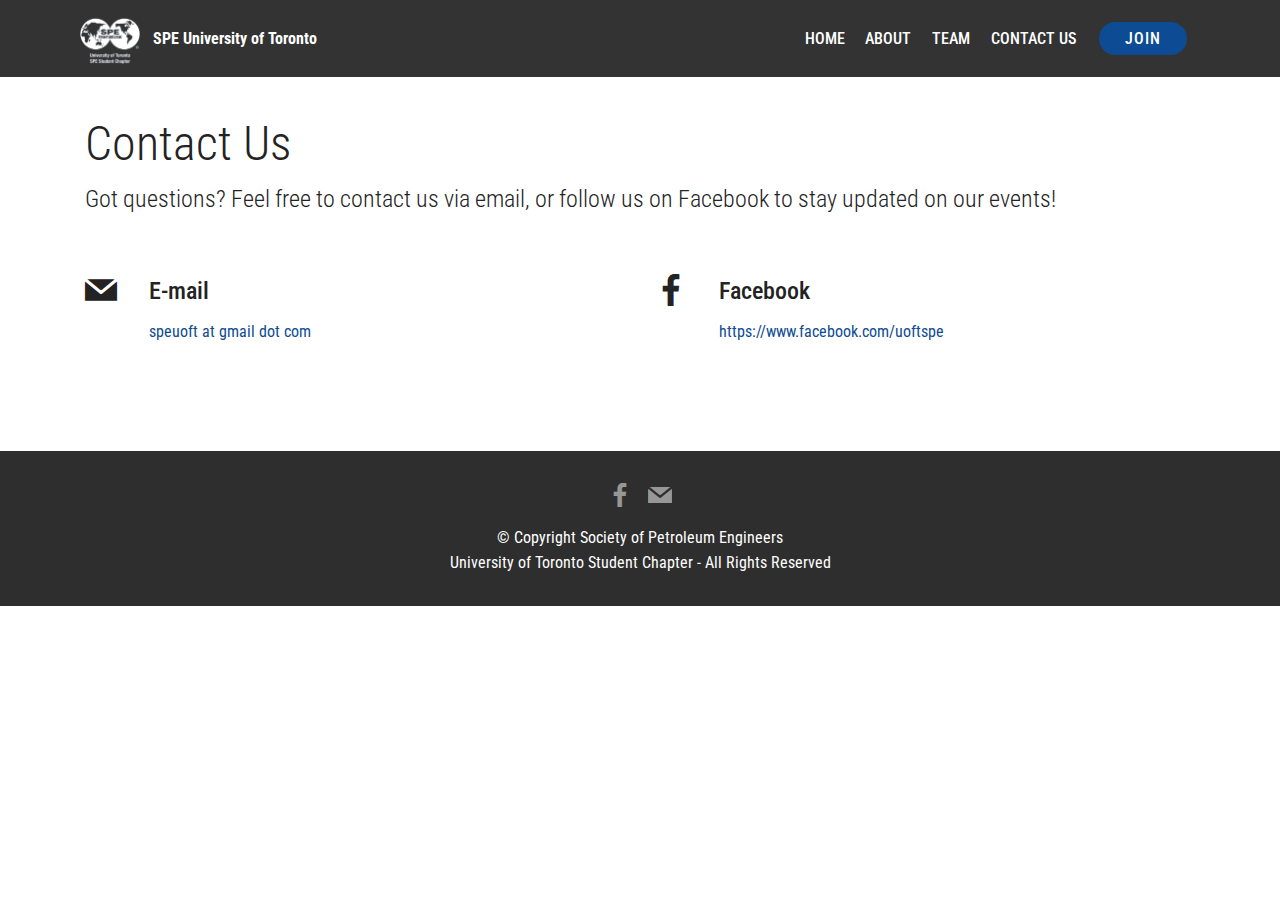
==== contact.html @ 8cc4b560 "Add files via upload" ====
<!DOCTYPE html>
<html  >
<head>
  <!-- Site made with Mobirise Website Builder v4.11.6, https://mobirise.com -->
  <meta charset="UTF-8">
  <meta http-equiv="X-UA-Compatible" content="IE=edge">
  <meta name="generator" content="Mobirise v4.11.6, mobirise.com">
  <meta name="viewport" content="width=device-width, initial-scale=1, minimum-scale=1">
  <link rel="shortcut icon" href="assets/images/spe-uoft-white-crop-122x123.png" type="image/x-icon">
  <meta name="description" content="Site Builder Description">
  
  <title>Contact</title>
  <link rel="stylesheet" href="assets/bootstrap/css/bootstrap.min.css">
  <link rel="stylesheet" href="assets/bootstrap/css/bootstrap-grid.min.css">
  <link rel="stylesheet" href="assets/bootstrap/css/bootstrap-reboot.min.css">
  <link rel="stylesheet" href="assets/tether/tether.min.css">
  <link rel="stylesheet" href="assets/dropdown/css/style.css">
  <link rel="stylesheet" href="assets/socicon/css/styles.css">
  <link rel="stylesheet" href="assets/theme/css/style.css">
  <link rel="preload" as="style" href="assets/mobirise/css/mbr-additional.css"><link rel="stylesheet" href="assets/mobirise/css/mbr-additional.css" type="text/css">
  
  
  
</head>
<body>
  <section class="mbr-section contacts3 cid-s8EiELrPdW" id="contacts3-9">
    <!---->
    
    <!---->
    <!--Overlay-->
    
    <!--Container-->
    <div class="container">
        <div class="row">
            <!--Titles-->
            <div class="title col-12">
                <h2 class="align-left mbr-fonts-style display-2">
                    Contact Us</h2>
                <h3 class="mbr-section-subtitle pt-2 mbr-light mbr-fonts-style display-5">
                    Got questions? Feel free to contact us via email, or follow us on Facebook to stay updated on our events!</h3>
            </div>
            <div class="col-12">
                <div class="row">
                    <div class="col-12 col-md-6">
                        <div class="wrapper">
                            <span class="iconfont-wrapper">
                                <span class="amp-iconfont icon fa-thumbs-o-up fa socicon-mail socicon"></span>
                            </span>
                            <div class="b-info b-adress">
                                <h5 class="align-left mbr-fonts-style display-5">
                                    E-mail</h5>
                                <p class="mbr-text align-left mbr-fonts-style display-7">
                                    <a href="mailto:speuoft@gmail.com">speuoft at gmail dot com</a></p>
                            </div>
                        </div>
                    </div>
                    
                    <div class="col-12 col-md-6">
                        <div class="wrapper">
                            <span class="iconfont-wrapper">
                                <span class="amp-iconfont icon fa-comment-o fa socicon-facebook socicon"></span>
                            </span>
                            <div class="b-info b-mail">
                                <h5 class="align-left mbr-fonts-style display-5">
                                    Facebook</h5>
                                <p class="mbr-text align-left mbr-fonts-style display-7">
                                    <a href="https://www.facebook.com/uoftspe" target="_blank">https://www.facebook.com/uoftspe</a><br>
                                </p>
                            </div>
                        </div>
                    </div>
                    
                </div>
            </div>
        </div>
    </div>
</section>

<section class="engine"><a href="https://mobirise.info/p">site templates free download</a></section><section class="menu cid-s8fsA3leK2" once="menu" id="menu1-7">

    

    <nav class="navbar navbar-expand beta-menu navbar-dropdown align-items-center navbar-fixed-top navbar-toggleable-sm">
        <button class="navbar-toggler navbar-toggler-right" type="button" data-toggle="collapse" data-target="#navbarSupportedContent" aria-controls="navbarSupportedContent" aria-expanded="false" aria-label="Toggle navigation">
            <div class="hamburger">
                <span></span>
                <span></span>
                <span></span>
                <span></span>
            </div>
        </button>
        <div class="menu-logo">
            <div class="navbar-brand">
                <span class="navbar-logo">
                    <a href="index.html">
                         <img src="assets/images/spe-uoft-white-crop-122x123.png" alt="Mobirise" title="" style="height: 3.8rem;">
                    </a>
                </span>
                <span class="navbar-caption-wrap"><a class="navbar-caption text-white display-4" href="index.html">
                        SPE University of Toronto</a></span>
            </div>
        </div>
        <div class="collapse navbar-collapse" id="navbarSupportedContent">
            <ul class="navbar-nav nav-dropdown" data-app-modern-menu="true"><li class="nav-item">
                    <a class="nav-link link text-white display-4" href="index.html">
                        
                        HOME</a>
                </li>
                <li class="nav-item">
                    <a class="nav-link link text-white display-4" href="index.html#header3-d">ABOUT</a>
                </li><li class="nav-item"><a class="nav-link link text-white display-4" href="team.html">TEAM</a></li><li class="nav-item"><a class="nav-link link text-white display-4" href="contact.html">CONTACT US</a></li></ul>
            <div class="navbar-buttons mbr-section-btn"><a class="btn btn-sm btn-secondary display-4" href="join.html">
                    
                    JOIN</a></div>
        </div>
    </nav>
</section>

<section once="footers" class="cid-s8g8mjVo82" id="footer7-8">

    

    

    <div class="container">
        <div class="media-container-row align-center mbr-white">
            
            <div class="row social-row">
                <div class="social-list align-right pb-2">
                    
                    
                    
                    
                    
                    
                <div class="soc-item">
                        <a href="https://www.facebook.com/uoftspe" target="_blank">
                            <span class="mbr-iconfont mbr-iconfont-social socicon-facebook socicon"></span>
                        </a>
                    </div><div class="soc-item">
                        <a href="mailto:speuoft@gmail.com">
                            <span class="mbr-iconfont mbr-iconfont-social socicon-mail socicon"></span>
                        </a>
                    </div></div>
            </div>
            <div class="row row-copirayt">
                <p class="mbr-text mb-0 mbr-fonts-style mbr-white align-center display-7">
                    © Copyright Society of Petroleum Engineers<br>University of Toronto Student Chapter - All Rights Reserved</p>
            </div>
        </div>
    </div>
</section>


  <script src="assets/web/assets/jquery/jquery.min.js"></script>
  <script src="assets/popper/popper.min.js"></script>
  <script src="assets/bootstrap/js/bootstrap.min.js"></script>
  <script src="assets/tether/tether.min.js"></script>
  <script src="assets/smoothscroll/smooth-scroll.js"></script>
  <script src="assets/dropdown/js/nav-dropdown.js"></script>
  <script src="assets/dropdown/js/navbar-dropdown.js"></script>
  <script src="assets/touchswipe/jquery.touch-swipe.min.js"></script>
  <script src="assets/theme/js/script.js"></script>
  
  
</body>
</html>
---- assets/dropdown/css/style.css ----
.navbar-dropdown {
  left: 0;
  padding: 0;
  position: absolute;
  right: 0;
  top: 0;
  transition: all 0.45s ease;
  z-index: 1030;
  background: #282828; }
  .navbar-dropdown .navbar-logo {
    margin-right: 0.8rem;
    transition: margin 0.3s ease-in-out;
    vertical-align: middle; }
    .navbar-dropdown .navbar-logo img {
      height: 3.125rem;
      transition: all 0.3s ease-in-out; }
    .navbar-dropdown .navbar-logo.mbr-iconfont {
      font-size: 3.125rem;
      line-height: 3.125rem; }
  .navbar-dropdown .navbar-caption {
    font-weight: 700;
    white-space: normal;
    vertical-align: -4px;
    line-height: 3.125rem !important; }
    .navbar-dropdown .navbar-caption, .navbar-dropdown .navbar-caption:hover {
      color: inherit;
      text-decoration: none; }
  .navbar-dropdown .mbr-iconfont + .navbar-caption {
    vertical-align: -1px; }
  .navbar-dropdown.navbar-fixed-top {
    position: fixed; }
  .navbar-dropdown .navbar-brand span {
    vertical-align: -4px; }
  .navbar-dropdown.bg-color.transparent {
    background: none; }
  .navbar-dropdown.navbar-short .navbar-brand {
    padding: 0.625rem 0; }
    .navbar-dropdown.navbar-short .navbar-brand span {
      vertical-align: -1px; }
  .navbar-dropdown.navbar-short .navbar-caption {
    line-height: 2.375rem !important;
    vertical-align: -2px; }
  .navbar-dropdown.navbar-short .navbar-logo {
    margin-right: 0.5rem; }
    .navbar-dropdown.navbar-short .navbar-logo img {
      height: 2.375rem; }
    .navbar-dropdown.navbar-short .navbar-logo.mbr-iconfont {
      font-size: 2.375rem;
      line-height: 2.375rem; }
  .navbar-dropdown.navbar-short .mbr-table-cell {
    height: 3.625rem; }
  .navbar-dropdown .navbar-close {
    left: 0.6875rem;
    position: fixed;
    top: 0.75rem;
    z-index: 1000; }
  .navbar-dropdown .hamburger-icon {
    content: "";
    display: inline-block;
    vertical-align: middle;
    width: 16px;
    -webkit-box-shadow: 0 -6px 0 1px #282828,0 0 0 1px #282828,0 6px 0 1px #282828;
    -moz-box-shadow: 0 -6px 0 1px #282828,0 0 0 1px #282828,0 6px 0 1px #282828;
    box-shadow: 0 -6px 0 1px #282828,0 0 0 1px #282828,0 6px 0 1px #282828; }

.dropdown-menu .dropdown-toggle[data-toggle="dropdown-submenu"]::after {
  border-bottom: 0.35em solid transparent;
  border-left: 0.35em solid;
  border-right: 0;
  border-top: 0.35em solid transparent;
  margin-left: 0.3rem; }

.dropdown-menu .dropdown-item:focus {
  outline: 0; }

.nav-dropdown {
  font-size: 0.75rem;
  font-weight: 500;
  height: auto !important; }
  .nav-dropdown .nav-btn {
    padding-left: 1rem; }
  .nav-dropdown .link {
    margin: .667em 1.667em;
    font-weight: 500;
    padding: 0;
    transition: color .2s ease-in-out; }
    .nav-dropdown .link.dropdown-toggle {
      margin-right: 2.583em; }
      .nav-dropdown .link.dropdown-toggle::after {
        margin-left: .25rem;
        border-top: 0.35em solid;
        border-right: 0.35em solid transparent;
        border-left: 0.35em solid transparent;
        border-bottom: 0; }
      .nav-dropdown .link.dropdown-toggle[aria-expanded="true"] {
        margin: 0;
        padding: 0.667em 3.263em  0.667em 1.667em; }
  .nav-dropdown .link::after,
  .nav-dropdown .dropdown-item::after {
    color: inherit; }
  .nav-dropdown .btn {
    font-size: 0.75rem;
    font-weight: 700;
    letter-spacing: 0;
    margin-bottom: 0;
    padding-left: 1.25rem;
    padding-right: 1.25rem; }
  .nav-dropdown .dropdown-menu {
    border-radius: 0;
    border: 0;
    left: 0;
    margin: 0;
    padding-bottom: 1.25rem;
    padding-top: 1.25rem;
    position: relative; }
  .nav-dropdown .dropdown-submenu {
    margin-left: 0.125rem;
    top: 0; }
  .nav-dropdown .dropdown-item {
    font-weight: 500;
    line-height: 2;
    padding: 0.3846em 4.615em 0.3846em 1.5385em;
    position: relative;
    transition: color .2s ease-in-out, background-color .2s ease-in-out; }
    .nav-dropdown .dropdown-item::after {
      margin-top: -0.3077em;
      position: absolute;
      right: 1.1538em;
      top: 50%; }
    .nav-dropdown .dropdown-item:focus, .nav-dropdown .dropdown-item:hover {
      background: none; }

@media (max-width: 767px) {
  .nav-dropdown.navbar-toggleable-sm {
    bottom: 0;
    display: none;
    left: 0;
    overflow-x: hidden;
    position: fixed;
    top: 0;
    transform: translateX(-100%);
    -ms-transform: translateX(-100%);
    -webkit-transform: translateX(-100%);
    width: 18.75rem;
    z-index: 999; } }
.nav-dropdown.navbar-toggleable-xl {
  bottom: 0;
  display: none;
  left: 0;
  overflow-x: hidden;
  position: fixed;
  top: 0;
  transform: translateX(-100%);
  -ms-transform: translateX(-100%);
  -webkit-transform: translateX(-100%);
  width: 18.75rem;
  z-index: 999; }

.nav-dropdown-sm {
  display: block !important;
  overflow-x: hidden;
  overflow: auto;
  padding-top: 3.875rem; }
  .nav-dropdown-sm::after {
    content: "";
    display: block;
    height: 3rem;
    width: 100%; }
  .nav-dropdown-sm.collapse.in ~ .navbar-close {
    display: block !important; }
  .nav-dropdown-sm.collapsing, .nav-dropdown-sm.collapse.in {
    transform: translateX(0);
    -ms-transform: translateX(0);
    -webkit-transform: translateX(0);
    transition: all 0.25s ease-out;
    -webkit-transition: all 0.25s ease-out;
    background: #282828; }
  .nav-dropdown-sm.collapsing[aria-expanded="false"] {
    transform: translateX(-100%);
    -ms-transform: translateX(-100%);
    -webkit-transform: translateX(-100%); }
  .nav-dropdown-sm .nav-item {
    display: block;
    margin-left: 0 !important;
    padding-left: 0; }
  .nav-dropdown-sm .link,
  .nav-dropdown-sm .dropdown-item {
    border-top: 1px dotted rgba(255, 255, 255, 0.1);
    font-size: 0.8125rem;
    line-height: 1.6;
    margin: 0 !important;
    padding: 0.875rem 2.4rem 0.875rem 1.5625rem !important;
    position: relative;
    white-space: normal; }
    .nav-dropdown-sm .link:focus, .nav-dropdown-sm .link:hover,
    .nav-dropdown-sm .dropdown-item:focus,
    .nav-dropdown-sm .dropdown-item:hover {
      background: rgba(0, 0, 0, 0.2) !important;
      color: #c0a375; }
  .nav-dropdown-sm .nav-btn {
    position: relative;
    padding: 1.5625rem 1.5625rem 0 1.5625rem; }
    .nav-dropdown-sm .nav-btn::before {
      border-top: 1px dotted rgba(255, 255, 255, 0.1);
      content: "";
      left: 0;
      position: absolute;
      top: 0;
      width: 100%; }
    .nav-dropdown-sm .nav-btn + .nav-btn {
      padding-top: 0.625rem; }
      .nav-dropdown-sm .nav-btn + .nav-btn::before {
        display: none; }
  .nav-dropdown-sm .btn {
    padding: 0.625rem 0; }
  .nav-dropdown-sm .dropdown-toggle[data-toggle="dropdown-submenu"]::after {
    margin-left: .25rem;
    border-top: 0.35em solid;
    border-right: 0.35em solid transparent;
    border-left: 0.35em solid transparent;
    border-bottom: 0; }
  .nav-dropdown-sm .dropdown-toggle[data-toggle="dropdown-submenu"][aria-expanded="true"]::after {
    border-top: 0;
    border-right: 0.35em solid transparent;
    border-left: 0.35em solid transparent;
    border-bottom: 0.35em solid; }
  .nav-dropdown-sm .dropdown-menu {
    margin: 0;
    padding: 0;
    position: relative;
    top: 0;
    left: 0;
    width: 100%;
    border: 0;
    float: none;
    border-radius: 0;
    background: none; }
  .nav-dropdown-sm .dropdown-submenu {
    left: 100%;
    margin-left: 0.125rem;
    margin-top: -1.25rem;
    top: 0; }

.navbar-toggleable-sm .nav-dropdown .dropdown-menu {
  position: absolute; }

.navbar-toggleable-sm .nav-dropdown .dropdown-submenu {
  left: 100%;
  margin-left: 0.125rem;
  margin-top: -1.25rem;
  top: 0; }

.navbar-toggleable-sm.opened .nav-dropdown .dropdown-menu {
  position: relative; }

.navbar-toggleable-sm.opened .nav-dropdown .dropdown-submenu {
  left: 0;
  margin-left: 00rem;
  margin-top: 0rem;
  top: 0; }

.is-builder .nav-dropdown.collapsing {
  transition: none !important; }

/*# sourceMappingURL=style.css.map */
---- assets/socicon/css/styles.css ----
@charset "UTF-8";

@font-face {
  font-family: "socicon";
  src:url("../fonts/socicon.eot");
  src:url("../fonts/socicon.eot?#iefix") format("embedded-opentype"),
    url("../fonts/socicon.woff") format("woff"),
    url("../fonts/socicon.ttf") format("truetype"),
    url("../fonts/socicon.svg#socicon") format("svg");
  font-weight: normal;
  font-style: normal;
  font-display:swap;
}

[data-icon]:before {
  font-family: "socicon" !important;
  content: attr(data-icon);
  font-style: normal !important;
  font-weight: normal !important;
  font-variant: normal !important;
  text-transform: none !important;
  speak: none;
  line-height: 1;
  -webkit-font-smoothing: antialiased;
  -moz-osx-font-smoothing: grayscale;
}

[class^="socicon-"]:before,
[class*=" socicon-"]:before {
  font-family: "socicon" !important;
  font-style: normal !important;
  font-weight: normal !important;
  font-variant: normal !important;
  text-transform: none !important;
  speak: none;
  line-height: 1;
  -webkit-font-smoothing: antialiased;
  -moz-osx-font-smoothing: grayscale;
}

.socicon-modelmayhem:before {
  content: "\e000";
}
.socicon-mixcloud:before {
  content: "\e001";
}
.socicon-drupal:before {
  content: "\e002";
}
.socicon-swarm:before {
  content: "\e003";
}
.socicon-istock:before {
  content: "\e004";
}
.socicon-yammer:before {
  content: "\e005";
}
.socicon-ello:before {
  content: "\e006";
}
.socicon-stackoverflow:before {
  content: "\e007";
}
.socicon-persona:before {
  content: "\e008";
}
.socicon-triplej:before {
  content: "\e009";
}
.socicon-houzz:before {
  content: "\e00a";
}
.socicon-rss:before {
  content: "\e00b";
}
.socicon-paypal:before {
  content: "\e00c";
}
.socicon-odnoklassniki:before {
  content: "\e00d";
}
.socicon-airbnb:before {
  content: "\e00e";
}
.socicon-periscope:before {
  content: "\e00f";
}
.socicon-outlook:before {
  content: "\e010";
}
.socicon-coderwall:before {
  content: "\e011";
}
.socicon-tripadvisor:before {
  content: "\e012";
}
.socicon-appnet:before {
  content: "\e013";
}
.socicon-goodreads:before {
  content: "\e014";
}
.socicon-tripit:before {
  content: "\e015";
}
.socicon-lanyrd:before {
  content: "\e016";
}
.socicon-slideshare:before {
  content: "\e017";
}
.socicon-buffer:before {
  content: "\e018";
}
.socicon-disqus:before {
  content: "\e019";
}
.socicon-vkontakte:before {
  content: "\e01a";
}
.socicon-whatsapp:before {
  content: "\e01b";
}
.socicon-patreon:before {
  content: "\e01c";
}
.socicon-storehouse:before {
  content: "\e01d";
}
.socicon-pocket:before {
  content: "\e01e";
}
.socicon-mail:before {
  content: "\e01f";
}
.socicon-blogger:before {
  content: "\e020";
}
.socicon-technorati:before {
  content: "\e021";
}
.socicon-reddit:before {
  content: "\e022";
}
.socicon-dribbble:before {
  content: "\e023";
}
.socicon-stumbleupon:before {
  content: "\e024";
}
.socicon-digg:before {
  content: "\e025";
}
.socicon-envato:before {
  content: "\e026";
}
.socicon-behance:before {
  content: "\e027";
}
.socicon-delicious:before {
  content: "\e028";
}
.socicon-deviantart:before {
  content: "\e029";
}
.socicon-forrst:before {
  content: "\e02a";
}
.socicon-play:before {
  content: "\e02b";
}
.socicon-zerply:before {
  content: "\e02c";
}
.socicon-wikipedia:before {
  content: "\e02d";
}
.socicon-apple:before {
  content: "\e02e";
}
.socicon-flattr:before {
  content: "\e02f";
}
.socicon-github:before {
  content: "\e030";
}
.socicon-renren:before {
  content: "\e031";
}
.socicon-friendfeed:before {
  content: "\e032";
}
.socicon-newsvine:before {
  content: "\e033";
}
.socicon-identica:before {
  content: "\e034";
}
.socicon-bebo:before {
  content: "\e035";
}
.socicon-zynga:before {
  content: "\e036";
}
.socicon-steam:before {
  content: "\e037";
}
.socicon-xbox:before {
  content: "\e038";
}
.socicon-windows:before {
  content: "\e039";
}
.socicon-qq:before {
  content: "\e03a";
}
.socicon-douban:before {
  content: "\e03b";
}
.socicon-meetup:before {
  content: "\e03c";
}
.socicon-playstation:before {
  content: "\e03d";
}
.socicon-android:before {
  content: "\e03e";
}
.socicon-snapchat:before {
  content: "\e03f";
}
.socicon-twitter:before {
  content: "\e040";
}
.socicon-facebook:before {
  content: "\e041";
}
.socicon-googleplus:before {
  content: "\e042";
}
.socicon-pinterest:before {
  content: "\e043";
}
.socicon-foursquare:before {
  content: "\e044";
}
.socicon-yahoo:before {
  content: "\e045";
}
.socicon-skype:before {
  content: "\e046";
}
.socicon-yelp:before {
  content: "\e047";
}
.socicon-feedburner:before {
  content: "\e048";
}
.socicon-linkedin:before {
  content: "\e049";
}
.socicon-viadeo:before {
  content: "\e04a";
}
.socicon-xing:before {
  content: "\e04b";
}
.socicon-myspace:before {
  content: "\e04c";
}
.socicon-soundcloud:before {
  content: "\e04d";
}
.socicon-spotify:before {
  content: "\e04e";
}
.socicon-grooveshark:before {
  content: "\e04f";
}
.socicon-lastfm:before {
  content: "\e050";
}
.socicon-youtube:before {
  content: "\e051";
}
.socicon-vimeo:before {
  content: "\e052";
}
.socicon-dailymotion:before {
  content: "\e053";
}
.socicon-vine:before {
  content: "\e054";
}
.socicon-flickr:before {
  content: "\e055";
}
.socicon-500px:before {
  content: "\e056";
}
.socicon-wordpress:before {
  content: "\e058";
}
.socicon-tumblr:before {
  content: "\e059";
}
.socicon-twitch:before {
  content: "\e05a";
}
.socicon-8tracks:before {
  content: "\e05b";
}
.socicon-amazon:before {
  content: "\e05c";
}
.socicon-icq:before {
  content: "\e05d";
}
.socicon-smugmug:before {
  content: "\e05e";
}
.socicon-ravelry:before {
  content: "\e05f";
}
.socicon-weibo:before {
  content: "\e060";
}
.socicon-baidu:before {
  content: "\e061";
}
.socicon-angellist:before {
  content: "\e062";
}
.socicon-ebay:before {
  content: "\e063";
}
.socicon-imdb:before {
  content: "\e064";
}
.socicon-stayfriends:before {
  content: "\e065";
}
.socicon-residentadvisor:before {
  content: "\e066";
}
.socicon-google:before {
  content: "\e067";
}
.socicon-yandex:before {
  content: "\e068";
}
.socicon-sharethis:before {
  content: "\e069";
}
.socicon-bandcamp:before {
  content: "\e06a";
}
.socicon-itunes:before {
  content: "\e06b";
}
.socicon-deezer:before {
  content: "\e06c";
}
.socicon-telegram:before {
  content: "\e06e";
}
.socicon-openid:before {
  content: "\e06f";
}
.socicon-amplement:before {
  content: "\e070";
}
.socicon-viber:before {
  content: "\e071";
}
.socicon-zomato:before {
  content: "\e072";
}
.socicon-draugiem:before {
  content: "\e074";
}
.socicon-endomodo:before {
  content: "\e075";
}
.socicon-filmweb:before {
  content: "\e076";
}
.socicon-stackexchange:before {
  content: "\e077";
}
.socicon-wykop:before {
  content: "\e078";
}
.socicon-teamspeak:before {
  content: "\e079";
}
.socicon-teamviewer:before {
  content: "\e07a";
}
.socicon-ventrilo:before {
  content: "\e07b";
}
.socicon-younow:before {
  content: "\e07c";
}
.socicon-raidcall:before {
  content: "\e07d";
}
.socicon-mumble:before {
  content: "\e07e";
}
.socicon-medium:before {
  content: "\e06d";
}
.socicon-bebee:before {
  content: "\e07f";
}
.socicon-hitbox:before {
  content: "\e080";
}
.socicon-reverbnation:before {
  content: "\e081";
}
.socicon-formulr:before {
  content: "\e082";
}
.socicon-instagram:before {
  content: "\e057";
}
.socicon-battlenet:before {
  content: "\e083";
}
.socicon-chrome:before {
  content: "\e084";
}
.socicon-discord:before {
  content: "\e086";
}
.socicon-issuu:before {
  content: "\e087";
}
.socicon-macos:before {
  content: "\e088";
}
.socicon-firefox:before {
  content: "\e089";
}
.socicon-opera:before {
  content: "\e08d";
}
.socicon-keybase:before {
  content: "\e090";
}
.socicon-alliance:before {
  content: "\e091";
}
.socicon-livejournal:before {
  content: "\e092";
}
.socicon-googlephotos:before {
  content: "\e093";
}
.socicon-horde:before {
  content: "\e094";
}
.socicon-etsy:before {
  content: "\e095";
}
.socicon-zapier:before {
  content: "\e096";
}
.socicon-google-scholar:before {
  content: "\e097";
}
.socicon-researchgate:before {
  content: "\e098";
}
.socicon-wechat:before {
  content: "\e099";
}
.socicon-strava:before {
  content: "\e09a";
}
.socicon-line:before {
  content: "\e09b";
}
.socicon-lyft:before {
  content: "\e09c";
}
.socicon-uber:before {
  content: "\e09d";
}
.socicon-songkick:before {
  content: "\e09e";
}
.socicon-viewbug:before {
  content: "\e09f";
}
.socicon-googlegroups:before {
  content: "\e0a0";
}
.socicon-quora:before {
  content: "\e073";
}
.socicon-diablo:before {
  content: "\e085";
}
.socicon-blizzard:before {
  content: "\e0a1";
}
.socicon-hearthstone:before {
  content: "\e08b";
}
.socicon-heroes:before {
  content: "\e08a";
}
.socicon-overwatch:before {
  content: "\e08c";
}
.socicon-warcraft:before {
  content: "\e08e";
}
.socicon-starcraft:before {
  content: "\e08f";
}
.socicon-beam:before {
  content: "\e0a2";
}
.socicon-curse:before {
  content: "\e0a3";
}
.socicon-player:before {
  content: "\e0a4";
}
.socicon-streamjar:before {
  content: "\e0a5";
}
.socicon-nintendo:before {
  content: "\e0a6";
}
.socicon-hellocoton:before {
  content: "\e0a7";
}
---- assets/theme/css/style.css ----
/*!
 * Mobirise v4 theme (https://mobirise.com/)
 * Copyright 2017 Mobirise
 */
section {
  background-color: #eeeeee; }

body {
  font-style: normal;
  line-height: 1.5; }

section,
.container,
.container-fluid {
  position: relative;
  word-wrap: break-word; }

a.mbr-iconfont:hover {
  text-decoration: none; }

.article .lead p,
.article .lead ul,
.article .lead ol,
.article .lead pre,
.article .lead blockquote {
  margin-bottom: 0; }

ul,
ol,
pre,
blockquote {
  margin-bottom: 2.3125rem; }

pre {
  background: #f4f4f4;
  padding: 10px 24px;
  white-space: pre-wrap; }

.inactive {
  -webkit-user-select: none;
  -moz-user-select: none;
  -ms-user-select: none;
  user-select: none;
  pointer-events: none;
  -webkit-user-drag: none;
  user-drag: none; }

.mbr-section__comments .row {
  justify-content: center;
  -webkit-justify-content: center; }

a {
  font-style: normal;
  font-weight: 400;
  cursor: pointer; }
  a, a:hover {
    text-decoration: none; }

figure {
  margin-bottom: 0; }

body {
  color: #232323; }

h1,
h2,
h3,
h4,
h5,
h6,
.h1,
.h2,
.h3,
.h4,
.h5,
.h6,
.display-1,
.display-2,
.display-3,
.display-4 {
  line-height: 1;
  word-break: break-word;
  word-wrap: break-word; }

.mbr-section-title {
  font-style: normal;
  line-height: 1.2; }

.mbr-section-subtitle {
  line-height: 1.3; }

.mbr-text {
  font-style: normal;
  line-height: 1.6; }

b,
strong {
  font-weight: bold; }

blockquote {
  padding: 10px 0 10px 20px;
  position: relative;
  border-left: 2px solid;
  border-color: #ff3366; }

input:-webkit-autofill, input:-webkit-autofill:hover, input:-webkit-autofill:focus, input:-webkit-autofill:active {
  transition-delay: 9999s;
  transition-property: background-color, color; }

textarea[type='hidden'] {
  display: none; }

body {
  position: relative; }

section {
  background-position: 50% 50%;
  background-repeat: no-repeat;
  background-size: cover; }
  section .mbr-background-video,
  section .mbr-background-video-preview {
    position: absolute;
    bottom: 0;
    left: 0;
    right: 0;
    top: 0; }

.hidden {
  visibility: hidden; }

.mbr-z-index20 {
  z-index: 20; }

/*! Base colors */
.mbr-white {
  color: #ffffff; }

.mbr-black {
  color: #000000; }

.mbr-bg-white {
  background-color: #ffffff; }

.mbr-bg-black {
  background-color: #000000; }

/*! Text-aligns */
.align-left {
  text-align: left; }

.align-center {
  text-align: center; }

.align-right {
  text-align: right; }

@media (max-width: 767px) {
  .align-left,
  .align-center,
  .align-right,
  .mbr-section-btn,
  .mbr-section-title {
    text-align: center; } }
/*! Font-weight  */
.mbr-light {
  font-weight: 300; }

.mbr-regular {
  font-weight: 400; }

.mbr-semibold {
  font-weight: 500; }

.mbr-bold {
  font-weight: 700; }

/*! Media  */
.media-size-item {
  -webkit-flex: 1 1 auto;
  -moz-flex: 1 1 auto;
  -ms-flex: 1 1 auto;
  -o-flex: 1 1 auto;
  flex: 1 1 auto; }

.media-content {
  -webkit-flex-basis: 100%;
  flex-basis: 100%; }

.media-container-row {
  display: -ms-flexbox;
  display: -webkit-flex;
  display: flex;
  -webkit-flex-direction: row;
  -ms-flex-direction: row;
  flex-direction: row;
  -webkit-flex-wrap: wrap;
  -ms-flex-wrap: wrap;
  flex-wrap: wrap;
  -webkit-justify-content: center;
  -ms-flex-pack: center;
  justify-content: center;
  -webkit-align-content: center;
  -ms-flex-line-pack: center;
  align-content: center;
  -webkit-align-items: start;
  -ms-flex-align: start;
  align-items: start; }
  .media-container-row .media-size-item {
    width: 400px; }

.media-container-column {
  display: -ms-flexbox;
  display: -webkit-flex;
  display: flex;
  -webkit-flex-direction: column;
  -ms-flex-direction: column;
  flex-direction: column;
  -webkit-flex-wrap: wrap;
  -ms-flex-wrap: wrap;
  flex-wrap: wrap;
  -webkit-justify-content: center;
  -ms-flex-pack: center;
  justify-content: center;
  -webkit-align-content: center;
  -ms-flex-line-pack: center;
  align-content: center;
  -webkit-align-items: stretch;
  -ms-flex-align: stretch;
  align-items: stretch; }
  .media-container-column > * {
    width: 100%; }

@media (min-width: 992px) {
  .media-container-row {
    -webkit-flex-wrap: nowrap;
    -ms-flex-wrap: nowrap;
    flex-wrap: nowrap; } }
figure {
  overflow: hidden; }

figure[mbr-media-size] {
  transition: width 0.1s; }

.mbr-figure img,
.mbr-figure iframe {
  display: block;
  width: 100%; }

.card {
  background-color: transparent;
  border: none; }

.card-box {
  width: 100%; }

.card-img {
  text-align: center;
  flex-shrink: 0;
  -webkit-flex-shrink: 0; }

.media {
  max-width: 100%;
  margin: 0 auto; }

.mbr-figure {
  -ms-flex-item-align: center;
  -ms-grid-row-align: center;
  -webkit-align-self: center;
  align-self: center; }

.media-container > div {
  max-width: 100%; }

.mbr-figure img,
.card-img img {
  width: 100%; }

@media (max-width: 991px) {
  .media-size-item {
    width: auto !important; }

  .media {
    width: auto; }

  .mbr-figure {
    width: 100% !important; } }
/*! Buttons */
.btn {
  font-weight: 500;
  border-width: 2px;
  font-style: normal;
  letter-spacing: 1px;
  margin: .4rem .8rem;
  white-space: normal;
  -webkit-transition: all .3s ease-in-out;
  -moz-transition: all .3s ease-in-out;
  transition: all .3s ease-in-out;
  display: inline-flex;
  align-items: center;
  justify-content: center;
  word-break: break-word;
  -webkit-align-items: center;
  -webkit-justify-content: center;
  display: -webkit-inline-flex; }

.btn-sm {
  font-weight: 500;
  letter-spacing: 1px;
  -webkit-transition: all .3s ease-in-out;
  -moz-transition: all .3s ease-in-out;
  transition: all .3s ease-in-out; }

.btn-md {
  font-weight: 500;
  letter-spacing: 1px;
  margin: .4rem .8rem !important;
  -webkit-transition: all .3s ease-in-out;
  -moz-transition: all .3s ease-in-out;
  transition: all .3s ease-in-out; }

.btn-lg {
  font-weight: 500;
  letter-spacing: 1px;
  margin: .4rem .8rem !important;
  -webkit-transition: all .3s ease-in-out;
  -moz-transition: all .3s ease-in-out;
  transition: all .3s ease-in-out; }

.mbr-section-btn {
  margin-left: -0.25rem;
  margin-right: -0.25rem;
  font-size: 0; }

nav .mbr-section-btn {
  margin-left: 0rem;
  margin-right: 0rem; }

.btn-form {
  border-radius: 0; }
  .btn-form:hover {
    cursor: pointer; }

/*! Btn icon margin */
.btn .mbr-iconfont,
.btn.btn-sm .mbr-iconfont {
  cursor: pointer;
  margin-right: 0.5rem; }

.btn.btn-md .mbr-iconfont,
.btn.btn-md .mbr-iconfont {
  margin-right: 0.8rem; }

.mbr-regular {
  font-weight: 400; }

.mbr-semibold {
  font-weight: 500; }

.mbr-bold {
  font-weight: 700; }

[type='submit'] {
  -webkit-appearance: none; }

/*! Full-screen */
.mbr-fullscreen .mbr-overlay {
  min-height: 100vh; }

.mbr-fullscreen {
  display: flex;
  display: -webkit-flex;
  display: -moz-flex;
  display: -ms-flex;
  display: -o-flex;
  align-items: center;
  -webkit-align-items: center;
  min-height: 100vh;
  padding-top: 3rem;
  padding-bottom: 3rem; }

/*! Map */
.map {
  height: 25rem;
  position: relative; }
  .map iframe {
    width: 100%;
    height: 100%; }

.mbr-overlay {
  background-color: #000;
  bottom: 0;
  left: 0;
  opacity: .5;
  position: absolute;
  right: 0;
  top: 0;
  z-index: 0;
  pointer-events: none; }

/* Form */
blockquote {
  font-style: italic;
  padding: 10px 0 10px 20px;
  font-size: 1.09rem;
  position: relative;
  border-width: 3px; }

.form-control {
  background-color: #f5f5f5;
  box-shadow: none;
  color: #565656;
  line-height: 1.43;
  min-height: 3.5em;
  padding: 1.07em .5em; }
  .form-control, .form-control:focus {
    border: 1px solid #e8e8e8; }
  .form-active .form-control:invalid {
    border-color: red; }

.form-control-label {
  position: relative;
  cursor: pointer;
  margin-bottom: .357em;
  padding: 0; }

.alert {
  color: #ffffff;
  border-radius: 0;
  border: 0;
  font-size: .875rem;
  line-height: 1.5;
  margin-bottom: 1.875rem;
  padding: 1.25rem;
  position: relative; }
  .alert.alert-form::after {
    background-color: inherit;
    bottom: -7px;
    content: "";
    display: block;
    height: 14px;
    left: 50%;
    margin-left: -7px;
    position: absolute;
    transform: rotate(45deg);
    width: 14px;
    -webkit-transform: rotate(45deg); }

.form-asterisk {
  font-family: initial;
  position: absolute;
  top: -2px;
  font-weight: normal; }

/*! Scroll to top arrow */
#scrollToTop a i:before {
  content: '';
  position: absolute;
  height: 40%;
  top: 25%;
  background: #fff;
  width: 2px;
  left: calc(50% - 1px); }
#scrollToTop a i:after {
  content: '';
  position: absolute;
  display: block;
  border-top: 2px solid #fff;
  border-right: 2px solid #fff;
  width: 40%;
  height: 40%;
  left: 30%;
  bottom: 30%;
  transform: rotate(135deg);
  -webkit-transform: rotate(135deg); }

.mbr-arrow-up {
  bottom: 25px;
  right: 90px;
  position: fixed;
  text-align: right;
  z-index: 5000;
  color: #ffffff;
  font-size: 32px;
  transform: rotate(180deg);
  -webkit-transform: rotate(180deg); }

.mbr-arrow-up a {
  background: rgba(0, 0, 0, 0.2);
  border-radius: 3px;
  color: #fff;
  display: inline-block;
  height: 60px;
  width: 60px;
  outline-style: none !important;
  position: relative;
  text-decoration: none;
  transition: all 0.3s ease-in-out;
  cursor: pointer;
  text-align: center; }
  .mbr-arrow-up a:hover {
    background-color: rgba(0, 0, 0, 0.4); }
  .mbr-arrow-up a i {
    line-height: 60px; }

.mbr-arrow-up-icon {
  display: block;
  color: #fff; }

.mbr-arrow-up-icon::before {
  content: '\203a';
  display: inline-block;
  font-family: serif;
  font-size: 32px;
  line-height: 1;
  font-style: normal;
  position: relative;
  top: 6px;
  left: -4px;
  -webkit-transform: rotate(-90deg);
  transform: rotate(-90deg); }

/*! Arrow Down */
.mbr-arrow {
  position: absolute;
  bottom: 45px;
  left: 50%;
  width: 60px;
  height: 60px;
  cursor: pointer;
  background-color: rgba(80, 80, 80, 0.5);
  border-radius: 50%;
  -webkit-transform: translateX(-50%);
  transform: translateX(-50%); }
  .mbr-arrow > a {
    display: inline-block;
    text-decoration: none;
    outline-style: none;
    -webkit-animation: arrowdown 1.7s ease-in-out infinite;
    animation: arrowdown 1.7s ease-in-out infinite; }
    .mbr-arrow > a > i {
      position: absolute;
      top: -2px;
      left: 15px;
      font-size: 2rem; }

@keyframes arrowdown {
  0% {
    transform: translateY(0px);
    -webkit-transform: translateY(0px); }
  50% {
    transform: translateY(-5px);
    -webkit-transform: translateY(-5px); }
  100% {
    transform: translateY(0px);
    -webkit-transform: translateY(0px); } }
@-webkit-keyframes arrowdown {
  0% {
    transform: translateY(0px);
    -webkit-transform: translateY(0px); }
  50% {
    transform: translateY(-5px);
    -webkit-transform: translateY(-5px); }
  100% {
    transform: translateY(0px);
    -webkit-transform: translateY(0px); } }
@media (max-width: 500px) {
  .mbr-arrow-up {
    left: 50%;
    right: auto;
    transform: translateX(-50%) rotate(180deg);
    -webkit-transform: translateX(-50%) rotate(180deg); } }
/*Gradients animation*/
@keyframes gradient-animation {
  from {
    background-position: 0% 100%;
    animation-timing-function: ease-in-out; }
  to {
    background-position: 100% 0%;
    animation-timing-function: ease-in-out; } }
@-webkit-keyframes gradient-animation {
  from {
    background-position: 0% 100%;
    animation-timing-function: ease-in-out; }
  to {
    background-position: 100% 0%;
    animation-timing-function: ease-in-out; } }
.bg-gradient {
  background-size: 200% 200%;
  animation: gradient-animation 5s infinite alternate;
  -webkit-animation: gradient-animation 5s infinite alternate; }

.menu .navbar-brand {
  display: -webkit-flex; }
  .menu .navbar-brand span {
    display: flex;
    display: -webkit-flex; }
  .menu .navbar-brand .navbar-caption-wrap {
    display: -webkit-flex; }
  .menu .navbar-brand .navbar-logo img {
    display: -webkit-flex; }
@media (min-width: 768px) and (max-width: 1023px) {
  .menu .navbar-toggleable-sm .navbar-nav {
    display: -webkit-box;
    display: -webkit-flex;
    display: -ms-flexbox; } }
@media (max-width: 1023px) {
  .menu .navbar-collapse {
    max-height: 93.5vh; }
    .menu .navbar-collapse.show {
      overflow: auto; } }
@media (min-width: 1024px) {
  .menu .navbar-nav.nav-dropdown {
    display: -webkit-flex; }
  .menu .navbar-toggleable-sm .navbar-collapse {
    display: -webkit-flex !important; }
  .menu .collapsed .navbar-collapse {
    max-height: 93.5vh; }
    .menu .collapsed .navbar-collapse.show {
      overflow: auto; } }
@media (max-width: 767px) {
  .menu .navbar-collapse {
    max-height: 80vh; } }

/* Others*/
.note-check a[data-value=Rubik] {
  font-style: normal; }

.mbr-arrow a {
  color: #ffffff; }

@media (max-width: 767px) {
  .mbr-arrow {
    display: none; } }
.navbar {
  display: -webkit-flex;
  -webkit-flex-wrap: wrap;
  -webkit-align-items: center;
  -webkit-justify-content: space-between; }

.navbar-collapse {
  -webkit-flex-basis: 100%;
  -webkit-flex-grow: 1;
  -webkit-align-items: center; }

.nav-dropdown .link {
  padding: 0.667em 1.667em !important;
  margin: 0 !important; }

.nav {
  display: -webkit-flex;
  -webkit-flex-wrap: wrap; }

.row {
  display: -webkit-flex;
  -webkit-flex-wrap: wrap; }

.justify-content-center {
  -webkit-justify-content: center; }

.form-inline {
  display: -webkit-flex;
  -webkit-flex-flow: row wrap;
  -webkit-align-items: center; }

.card-wrapper {
  -webkit-flex: 1; }

.carousel-control {
  z-index: 10;
  display: -webkit-flex;
  -webkit-align-items: center;
  -webkit-justify-content: center; }

.carousel-controls {
  display: -webkit-flex; }

.media {
  display: -webkit-flex; }

.form-group:focus {
  outline: none; }

.jq-selectbox__select {
  padding: 1.07em 0.5em;
  position: absolute;
  top: 0;
  left: 0;
  width: 100%; }

.jq-selectbox__dropdown {
  position: absolute;
  top: 100% !important;
  left: 0 !important;
  width: 100% !important; }

.jq-selectbox__trigger-arrow {
  transform: translateY(-50%); }

.jq-selectbox li {
  padding: 1.07em 0.5em; }

input[type='range'] {
  padding-left: 0 !important;
  padding-right: 0 !important; }

.modal-dialog,
.modal-content {
  height: 100%; }

.modal-dialog .carousel-inner {
  height: calc(100vh - 1.75rem); }
  @media (max-width: 575px) {
    .modal-dialog .carousel-inner {
      height: calc(100vh - 1rem); } }

.carousel-item {
  text-align: center; }

.carousel-item img {
  margin: auto; }

.navbar-toggler {
  -webkit-align-self: flex-start;
  -ms-flex-item-align: start;
  align-self: flex-start;
  padding: 0.25rem 0.75rem;
  font-size: 1.25rem;
  line-height: 1;
  background: transparent;
  border: 1px solid transparent;
  -webkit-border-radius: 0.25rem;
  border-radius: 0.25rem; }

.navbar-toggler:focus,
.navbar-toggler:hover {
  text-decoration: none; }

.navbar-toggler-icon {
  display: inline-block;
  width: 1.5em;
  height: 1.5em;
  vertical-align: middle;
  content: '';
  background: no-repeat center center;
  -webkit-background-size: 100% 100%;
  -o-background-size: 100% 100%;
  background-size: 100% 100%; }

.navbar-toggler-left {
  position: absolute;
  left: 1rem; }

.navbar-toggler-right {
  position: absolute;
  right: 1rem; }

@media (max-width: 575px) {
  .navbar-toggleable .navbar-nav .dropdown-menu {
    position: static;
    float: none; }

  .navbar-toggleable > .container {
    padding-right: 0;
    padding-left: 0; } }
@media (min-width: 576px) {
  .navbar-toggleable {
    -webkit-box-orient: horizontal;
    -webkit-box-direction: normal;
    -webkit-flex-direction: row;
    -ms-flex-direction: row;
    flex-direction: row;
    -webkit-flex-wrap: nowrap;
    -ms-flex-wrap: nowrap;
    flex-wrap: nowrap;
    -webkit-box-align: center;
    -webkit-align-items: center;
    -ms-flex-align: center;
    align-items: center; }

  .navbar-toggleable .navbar-nav {
    -webkit-box-orient: horizontal;
    -webkit-box-direction: normal;
    -webkit-flex-direction: row;
    -ms-flex-direction: row;
    flex-direction: row; }

  .navbar-toggleable .navbar-nav .nav-link {
    padding-right: 0.5rem;
    padding-left: 0.5rem; }

  .navbar-toggleable > .container {
    display: -webkit-box;
    display: -webkit-flex;
    display: -ms-flexbox;
    display: flex;
    -webkit-flex-wrap: nowrap;
    -ms-flex-wrap: nowrap;
    flex-wrap: nowrap;
    -webkit-box-align: center;
    -webkit-align-items: center;
    -ms-flex-align: center;
    align-items: center; }

  .navbar-toggleable .navbar-collapse {
    display: -webkit-box !important;
    display: -webkit-flex !important;
    display: -ms-flexbox !important;
    display: flex !important;
    width: 100%; }

  .navbar-toggleable .navbar-toggler {
    display: none; } }
@media (max-width: 767px) {
  .navbar-toggleable-sm .navbar-nav .dropdown-menu {
    position: static;
    float: none; }

  .navbar-toggleable-sm > .container {
    padding-right: 0;
    padding-left: 0; } }
@media (min-width: 768px) {
  .navbar-toggleable-sm {
    -webkit-box-orient: horizontal;
    -webkit-box-direction: normal;
    -webkit-flex-direction: row;
    -ms-flex-direction: row;
    flex-direction: row;
    -webkit-flex-wrap: nowrap;
    -ms-flex-wrap: nowrap;
    flex-wrap: nowrap;
    -webkit-box-align: center;
    -webkit-align-items: center;
    -ms-flex-align: center;
    align-items: center; }

  .navbar-toggleable-sm .navbar-nav {
    -webkit-box-orient: horizontal;
    -webkit-box-direction: normal;
    -webkit-flex-direction: row;
    -ms-flex-direction: row;
    flex-direction: row; }

  .navbar-toggleable-sm .navbar-nav .nav-link {
    padding-right: 0.5rem;
    padding-left: 0.5rem; }

  .navbar-toggleable-sm > .container {
    display: -webkit-box;
    display: -webkit-flex;
    display: -ms-flexbox;
    display: flex;
    -webkit-flex-wrap: nowrap;
    -ms-flex-wrap: nowrap;
    flex-wrap: nowrap;
    -webkit-box-align: center;
    -webkit-align-items: center;
    -ms-flex-align: center;
    align-items: center; }

  .navbar-toggleable-sm .navbar-collapse {
    display: none;
    width: 100%; }

  .navbar-toggleable-sm .navbar-toggler {
    display: none; } }
@media (max-width: 1023px) {
  .navbar-toggleable-md .navbar-nav .dropdown-menu {
    position: static;
    float: none; }

  .navbar-toggleable-md > .container {
    padding-right: 0;
    padding-left: 0; } }
@media (min-width: 1024px) {
  .navbar-toggleable-md {
    -webkit-box-orient: horizontal;
    -webkit-box-direction: normal;
    -webkit-flex-direction: row;
    -ms-flex-direction: row;
    flex-direction: row;
    -webkit-flex-wrap: nowrap;
    -ms-flex-wrap: nowrap;
    flex-wrap: nowrap;
    -webkit-box-align: center;
    -webkit-align-items: center;
    -ms-flex-align: center;
    align-items: center; }

  .navbar-toggleable-md .navbar-nav {
    -webkit-box-orient: horizontal;
    -webkit-box-direction: normal;
    -webkit-flex-direction: row;
    -ms-flex-direction: row;
    flex-direction: row; }

  .navbar-toggleable-md .navbar-nav .nav-link {
    padding-right: 0.5rem;
    padding-left: 0.5rem; }

  .navbar-toggleable-md > .container {
    display: -webkit-box;
    display: -webkit-flex;
    display: -ms-flexbox;
    display: flex;
    -webkit-flex-wrap: nowrap;
    -ms-flex-wrap: nowrap;
    flex-wrap: nowrap;
    -webkit-box-align: center;
    -webkit-align-items: center;
    -ms-flex-align: center;
    align-items: center; }

  .navbar-toggleable-md .navbar-collapse {
    display: -webkit-box !important;
    display: -webkit-flex !important;
    display: -ms-flexbox !important;
    display: flex !important;
    width: 100%; }

  .navbar-toggleable-md .navbar-toggler {
    display: none; } }
@media (max-width: 1199px) {
  .navbar-toggleable-lg .navbar-nav .dropdown-menu {
    position: static;
    float: none; }

  .navbar-toggleable-lg > .container {
    padding-right: 0;
    padding-left: 0; } }
@media (min-width: 1200px) {
  .navbar-toggleable-lg {
    -webkit-box-orient: horizontal;
    -webkit-box-direction: normal;
    -webkit-flex-direction: row;
    -ms-flex-direction: row;
    flex-direction: row;
    -webkit-flex-wrap: nowrap;
    -ms-flex-wrap: nowrap;
    flex-wrap: nowrap;
    -webkit-box-align: center;
    -webkit-align-items: center;
    -ms-flex-align: center;
    align-items: center; }

  .navbar-toggleable-lg .navbar-nav {
    -webkit-box-orient: horizontal;
    -webkit-box-direction: normal;
    -webkit-flex-direction: row;
    -ms-flex-direction: row;
    flex-direction: row; }

  .navbar-toggleable-lg .navbar-nav .nav-link {
    padding-right: 0.5rem;
    padding-left: 0.5rem; }

  .navbar-toggleable-lg > .container {
    display: -webkit-box;
    display: -webkit-flex;
    display: -ms-flexbox;
    display: flex;
    -webkit-flex-wrap: nowrap;
    -ms-flex-wrap: nowrap;
    flex-wrap: nowrap;
    -webkit-box-align: center;
    -webkit-align-items: center;
    -ms-flex-align: center;
    align-items: center; }

  .navbar-toggleable-lg .navbar-collapse {
    display: -webkit-box !important;
    display: -webkit-flex !important;
    display: -ms-flexbox !important;
    display: flex !important;
    width: 100%; }

  .navbar-toggleable-lg .navbar-toggler {
    display: none; } }
.navbar-toggleable-xl {
  -webkit-box-orient: horizontal;
  -webkit-box-direction: normal;
  -webkit-flex-direction: row;
  -ms-flex-direction: row;
  flex-direction: row;
  -webkit-flex-wrap: nowrap;
  -ms-flex-wrap: nowrap;
  flex-wrap: nowrap;
  -webkit-box-align: center;
  -webkit-align-items: center;
  -ms-flex-align: center;
  align-items: center; }

.navbar-toggleable-xl .navbar-nav .dropdown-menu {
  position: static;
  float: none; }

.navbar-toggleable-xl > .container {
  padding-right: 0;
  padding-left: 0; }

.navbar-toggleable-xl .navbar-nav {
  -webkit-box-orient: horizontal;
  -webkit-box-direction: normal;
  -webkit-flex-direction: row;
  -ms-flex-direction: row;
  flex-direction: row; }

.navbar-toggleable-xl .navbar-nav .nav-link {
  padding-right: 0.5rem;
  padding-left: 0.5rem; }

.navbar-toggleable-xl > .container {
  display: -webkit-box;
  display: -webkit-flex;
  display: -ms-flexbox;
  display: flex;
  -webkit-flex-wrap: nowrap;
  -ms-flex-wrap: nowrap;
  flex-wrap: nowrap;
  -webkit-box-align: center;
  -webkit-align-items: center;
  -ms-flex-align: center;
  align-items: center; }

.navbar-toggleable-xl .navbar-collapse {
  display: -webkit-box !important;
  display: -webkit-flex !important;
  display: -ms-flexbox !important;
  display: flex !important;
  width: 100%; }

.navbar-toggleable-xl .navbar-toggler {
  display: none; }

.card-img {
  width: auto; }

.menu .navbar.collapsed:not(.beta-menu) {
  flex-direction: column;
  -webkit-flex-direction: column; }

.carousel-item.active,
.carousel-item-next,
.carousel-item-prev {
  display: -webkit-box;
  display: -webkit-flex;
  display: -ms-flexbox;
  display: flex; }

.note-air-layout .dropup .dropdown-menu,
.note-air-layout .navbar-fixed-bottom .dropdown .dropdown-menu {
  bottom: initial !important; }

html,
body {
  height: auto;
  min-height: 100vh; }

.dropup .dropdown-toggle::after {
  display: none; }

/*# sourceMappingURL=style.css.map */
.engine {
	position: absolute;
	text-indent: -2400px;
	text-align: center;
	padding: 0;
	top: 0;
	left: -2400px;
}
---- assets/mobirise/css/mbr-additional.css ----
@import url(https://fonts.googleapis.com/css?family=Roboto+Condensed:300,300i,400,400i,700,700i&display=swap);





body {
  font-family: Rubik;
}
.display-1 {
  font-family: 'Roboto Condensed', sans-serif;
  font-size: 4.25rem;
  font-display: swap;
}
.display-1 > .mbr-iconfont {
  font-size: 6.8rem;
}
.display-2 {
  font-family: 'Roboto Condensed', sans-serif;
  font-size: 3rem;
  font-display: swap;
}
.display-2 > .mbr-iconfont {
  font-size: 4.8rem;
}
.display-4 {
  font-family: 'Roboto Condensed', sans-serif;
  font-size: 1rem;
  font-display: swap;
}
.display-4 > .mbr-iconfont {
  font-size: 1.6rem;
}
.display-5 {
  font-family: 'Roboto Condensed', sans-serif;
  font-size: 1.5rem;
  font-display: swap;
}
.display-5 > .mbr-iconfont {
  font-size: 2.4rem;
}
.display-7 {
  font-family: 'Roboto Condensed', sans-serif;
  font-size: 1rem;
  font-display: swap;
}
.display-7 > .mbr-iconfont {
  font-size: 1.6rem;
}
/* ---- Fluid typography for mobile devices ---- */
/* 1.4 - font scale ratio ( bootstrap == 1.42857 ) */
/* 100vw - current viewport width */
/* (48 - 20)  48 == 48rem == 768px, 20 == 20rem == 320px(minimal supported viewport) */
/* 0.65 - min scale variable, may vary */
@media (max-width: 768px) {
  .display-1 {
    font-size: 3.4rem;
    font-size: calc( 2.1374999999999997rem + (4.25 - 2.1374999999999997) * ((100vw - 20rem) / (48 - 20)));
    line-height: calc( 1.4 * (2.1374999999999997rem + (4.25 - 2.1374999999999997) * ((100vw - 20rem) / (48 - 20))));
  }
  .display-2 {
    font-size: 2.4rem;
    font-size: calc( 1.7rem + (3 - 1.7) * ((100vw - 20rem) / (48 - 20)));
    line-height: calc( 1.4 * (1.7rem + (3 - 1.7) * ((100vw - 20rem) / (48 - 20))));
  }
  .display-4 {
    font-size: 0.8rem;
    font-size: calc( 1rem + (1 - 1) * ((100vw - 20rem) / (48 - 20)));
    line-height: calc( 1.4 * (1rem + (1 - 1) * ((100vw - 20rem) / (48 - 20))));
  }
  .display-5 {
    font-size: 1.2rem;
    font-size: calc( 1.175rem + (1.5 - 1.175) * ((100vw - 20rem) / (48 - 20)));
    line-height: calc( 1.4 * (1.175rem + (1.5 - 1.175) * ((100vw - 20rem) / (48 - 20))));
  }
}
/* Buttons */
.btn {
  padding: 1rem 3rem;
  border-radius: 3px;
}
.btn-sm {
  padding: 0.6rem 1.5rem;
  border-radius: 3px;
}
.btn-md {
  padding: 1rem 3rem;
  border-radius: 3px;
}
.btn-lg {
  padding: 1.2rem 3.2rem;
  border-radius: 3px;
}
.bg-primary {
  background-color: #0d4c94 !important;
}
.bg-success {
  background-color: #f7ed4a !important;
}
.bg-info {
  background-color: #82786e !important;
}
.bg-warning {
  background-color: #879a9f !important;
}
.bg-danger {
  background-color: #b1a374 !important;
}
.btn-primary,
.btn-primary:active {
  background-color: #0d4c94 !important;
  border-color: #0d4c94 !important;
  color: #ffffff !important;
}
.btn-primary:hover,
.btn-primary:focus,
.btn-primary.focus,
.btn-primary.active {
  color: #ffffff !important;
  background-color: #07284e !important;
  border-color: #07284e !important;
}
.btn-primary.disabled,
.btn-primary:disabled {
  color: #ffffff !important;
  background-color: #07284e !important;
  border-color: #07284e !important;
}
.btn-secondary,
.btn-secondary:active {
  background-color: #0d4c94 !important;
  border-color: #0d4c94 !important;
  color: #ffffff !important;
}
.btn-secondary:hover,
.btn-secondary:focus,
.btn-secondary.focus,
.btn-secondary.active {
  color: #ffffff !important;
  background-color: #07284e !important;
  border-color: #07284e !important;
}
.btn-secondary.disabled,
.btn-secondary:disabled {
  color: #ffffff !important;
  background-color: #07284e !important;
  border-color: #07284e !important;
}
.btn-info,
.btn-info:active {
  background-color: #82786e !important;
  border-color: #82786e !important;
  color: #ffffff !important;
}
.btn-info:hover,
.btn-info:focus,
.btn-info.focus,
.btn-info.active {
  color: #ffffff !important;
  background-color: #59524b !important;
  border-color: #59524b !important;
}
.btn-info.disabled,
.btn-info:disabled {
  color: #ffffff !important;
  background-color: #59524b !important;
  border-color: #59524b !important;
}
.btn-success,
.btn-success:active {
  background-color: #f7ed4a !important;
  border-color: #f7ed4a !important;
  color: #3f3c03 !important;
}
.btn-success:hover,
.btn-success:focus,
.btn-success.focus,
.btn-success.active {
  color: #3f3c03 !important;
  background-color: #eadd0a !important;
  border-color: #eadd0a !important;
}
.btn-success.disabled,
.btn-success:disabled {
  color: #3f3c03 !important;
  background-color: #eadd0a !important;
  border-color: #eadd0a !important;
}
.btn-warning,
.btn-warning:active {
  background-color: #879a9f !important;
  border-color: #879a9f !important;
  color: #ffffff !important;
}
.btn-warning:hover,
.btn-warning:focus,
.btn-warning.focus,
.btn-warning.active {
  color: #ffffff !important;
  background-color: #617479 !important;
  border-color: #617479 !important;
}
.btn-warning.disabled,
.btn-warning:disabled {
  color: #ffffff !important;
  background-color: #617479 !important;
  border-color: #617479 !important;
}
.btn-danger,
.btn-danger:active {
  background-color: #b1a374 !important;
  border-color: #b1a374 !important;
  color: #ffffff !important;
}
.btn-danger:hover,
.btn-danger:focus,
.btn-danger.focus,
.btn-danger.active {
  color: #ffffff !important;
  background-color: #8b7d4e !important;
  border-color: #8b7d4e !important;
}
.btn-danger.disabled,
.btn-danger:disabled {
  color: #ffffff !important;
  background-color: #8b7d4e !important;
  border-color: #8b7d4e !important;
}
.btn-white {
  color: #333333 !important;
}
.btn-white,
.btn-white:active {
  background-color: #ffffff !important;
  border-color: #ffffff !important;
  color: #808080 !important;
}
.btn-white:hover,
.btn-white:focus,
.btn-white.focus,
.btn-white.active {
  color: #808080 !important;
  background-color: #d9d9d9 !important;
  border-color: #d9d9d9 !important;
}
.btn-white.disabled,
.btn-white:disabled {
  color: #808080 !important;
  background-color: #d9d9d9 !important;
  border-color: #d9d9d9 !important;
}
.btn-black,
.btn-black:active {
  background-color: #333333 !important;
  border-color: #333333 !important;
  color: #ffffff !important;
}
.btn-black:hover,
.btn-black:focus,
.btn-black.focus,
.btn-black.active {
  color: #ffffff !important;
  background-color: #0d0d0d !important;
  border-color: #0d0d0d !important;
}
.btn-black.disabled,
.btn-black:disabled {
  color: #ffffff !important;
  background-color: #0d0d0d !important;
  border-color: #0d0d0d !important;
}
.btn-primary-outline,
.btn-primary-outline:active {
  background: none;
  border-color: #051c36;
  color: #051c36;
}
.btn-primary-outline:hover,
.btn-primary-outline:focus,
.btn-primary-outline.focus,
.btn-primary-outline.active {
  color: #ffffff;
  background-color: #0d4c94;
  border-color: #0d4c94;
}
.btn-primary-outline.disabled,
.btn-primary-outline:disabled {
  color: #ffffff !important;
  background-color: #0d4c94 !important;
  border-color: #0d4c94 !important;
}
.btn-secondary-outline,
.btn-secondary-outline:active {
  background: none;
  border-color: #051c36;
  color: #051c36;
}
.btn-secondary-outline:hover,
.btn-secondary-outline:focus,
.btn-secondary-outline.focus,
.btn-secondary-outline.active {
  color: #ffffff;
  background-color: #0d4c94;
  border-color: #0d4c94;
}
.btn-secondary-outline.disabled,
.btn-secondary-outline:disabled {
  color: #ffffff !important;
  background-color: #0d4c94 !important;
  border-color: #0d4c94 !important;
}
.btn-info-outline,
.btn-info-outline:active {
  background: none;
  border-color: #4b453f;
  color: #4b453f;
}
.btn-info-outline:hover,
.btn-info-outline:focus,
.btn-info-outline.focus,
.btn-info-outline.active {
  color: #ffffff;
  background-color: #82786e;
  border-color: #82786e;
}
.btn-info-outline.disabled,
.btn-info-outline:disabled {
  color: #ffffff !important;
  background-color: #82786e !important;
  border-color: #82786e !important;
}
.btn-success-outline,
.btn-success-outline:active {
  background: none;
  border-color: #d2c609;
  color: #d2c609;
}
.btn-success-outline:hover,
.btn-success-outline:focus,
.btn-success-outline.focus,
.btn-success-outline.active {
  color: #3f3c03;
  background-color: #f7ed4a;
  border-color: #f7ed4a;
}
.btn-success-outline.disabled,
.btn-success-outline:disabled {
  color: #3f3c03 !important;
  background-color: #f7ed4a !important;
  border-color: #f7ed4a !important;
}
.btn-warning-outline,
.btn-warning-outline:active {
  background: none;
  border-color: #55666b;
  color: #55666b;
}
.btn-warning-outline:hover,
.btn-warning-outline:focus,
.btn-warning-outline.focus,
.btn-warning-outline.active {
  color: #ffffff;
  background-color: #879a9f;
  border-color: #879a9f;
}
.btn-warning-outline.disabled,
.btn-warning-outline:disabled {
  color: #ffffff !important;
  background-color: #879a9f !important;
  border-color: #879a9f !important;
}
.btn-danger-outline,
.btn-danger-outline:active {
  background: none;
  border-color: #7a6e45;
  color: #7a6e45;
}
.btn-danger-outline:hover,
.btn-danger-outline:focus,
.btn-danger-outline.focus,
.btn-danger-outline.active {
  color: #ffffff;
  background-color: #b1a374;
  border-color: #b1a374;
}
.btn-danger-outline.disabled,
.btn-danger-outline:disabled {
  color: #ffffff !important;
  background-color: #b1a374 !important;
  border-color: #b1a374 !important;
}
.btn-black-outline,
.btn-black-outline:active {
  background: none;
  border-color: #000000;
  color: #000000;
}
.btn-black-outline:hover,
.btn-black-outline:focus,
.btn-black-outline.focus,
.btn-black-outline.active {
  color: #ffffff;
  background-color: #333333;
  border-color: #333333;
}
.btn-black-outline.disabled,
.btn-black-outline:disabled {
  color: #ffffff !important;
  background-color: #333333 !important;
  border-color: #333333 !important;
}
.btn-white-outline,
.btn-white-outline:active,
.btn-white-outline.active {
  background: none;
  border-color: #ffffff;
  color: #ffffff;
}
.btn-white-outline:hover,
.btn-white-outline:focus,
.btn-white-outline.focus {
  color: #333333;
  background-color: #ffffff;
  border-color: #ffffff;
}
.text-primary {
  color: #0d4c94 !important;
}
.text-secondary {
  color: #0d4c94 !important;
}
.text-success {
  color: #f7ed4a !important;
}
.text-info {
  color: #82786e !important;
}
.text-warning {
  color: #879a9f !important;
}
.text-danger {
  color: #b1a374 !important;
}
.text-white {
  color: #ffffff !important;
}
.text-black {
  color: #000000 !important;
}
a.text-primary:hover,
a.text-primary:focus {
  color: #051c36 !important;
}
a.text-secondary:hover,
a.text-secondary:focus {
  color: #051c36 !important;
}
a.text-success:hover,
a.text-success:focus {
  color: #d2c609 !important;
}
a.text-info:hover,
a.text-info:focus {
  color: #4b453f !important;
}
a.text-warning:hover,
a.text-warning:focus {
  color: #55666b !important;
}
a.text-danger:hover,
a.text-danger:focus {
  color: #7a6e45 !important;
}
a.text-white:hover,
a.text-white:focus {
  color: #b3b3b3 !important;
}
a.text-black:hover,
a.text-black:focus {
  color: #4d4d4d !important;
}
.alert-success {
  background-color: #70c770;
}
.alert-info {
  background-color: #82786e;
}
.alert-warning {
  background-color: #879a9f;
}
.alert-danger {
  background-color: #b1a374;
}
.mbr-section-btn a.btn:not(.btn-form) {
  border-radius: 100px;
}
.mbr-section-btn a.btn:not(.btn-form):hover,
.mbr-section-btn a.btn:not(.btn-form):focus {
  box-shadow: none !important;
}
.mbr-section-btn a.btn:not(.btn-form):hover,
.mbr-section-btn a.btn:not(.btn-form):focus {
  box-shadow: 0 10px 40px 0 rgba(0, 0, 0, 0.2) !important;
  -webkit-box-shadow: 0 10px 40px 0 rgba(0, 0, 0, 0.2) !important;
}
.mbr-gallery-filter li a {
  border-radius: 100px !important;
}
.mbr-gallery-filter li.active .btn {
  background-color: #0d4c94;
  border-color: #0d4c94;
  color: #ffffff;
}
.mbr-gallery-filter li.active .btn:focus {
  box-shadow: none;
}
.nav-tabs .nav-link {
  border-radius: 100px !important;
}
a,
a:hover {
  color: #0d4c94;
}
.mbr-plan-header.bg-primary .mbr-plan-subtitle,
.mbr-plan-header.bg-primary .mbr-plan-price-desc {
  color: #338aed;
}
.mbr-plan-header.bg-success .mbr-plan-subtitle,
.mbr-plan-header.bg-success .mbr-plan-price-desc {
  color: #ffffff;
}
.mbr-plan-header.bg-info .mbr-plan-subtitle,
.mbr-plan-header.bg-info .mbr-plan-price-desc {
  color: #beb8b2;
}
.mbr-plan-header.bg-warning .mbr-plan-subtitle,
.mbr-plan-header.bg-warning .mbr-plan-price-desc {
  color: #ced6d8;
}
.mbr-plan-header.bg-danger .mbr-plan-subtitle,
.mbr-plan-header.bg-danger .mbr-plan-price-desc {
  color: #dfd9c6;
}
/* Scroll to top button*/
.scrollToTop_wraper {
  display: none;
}
.form-control {
  font-family: 'Roboto Condensed', sans-serif;
  font-size: 1rem;
  font-display: swap;
}
.form-control > .mbr-iconfont {
  font-size: 1.6rem;
}
blockquote {
  border-color: #0d4c94;
}
/* Forms */
.mbr-form .btn {
  margin: .4rem 0;
}
.mbr-form .input-group-btn a.btn {
  border-radius: 100px !important;
}
.mbr-form .input-group-btn a.btn:hover {
  box-shadow: 0 10px 40px 0 rgba(0, 0, 0, 0.2);
}
.mbr-form .input-group-btn button[type="submit"] {
  border-radius: 100px !important;
  padding: 1rem 3rem;
}
.mbr-form .input-group-btn button[type="submit"]:hover {
  box-shadow: 0 10px 40px 0 rgba(0, 0, 0, 0.2);
}
.form2 .form-control {
  border-top-left-radius: 100px;
  border-bottom-left-radius: 100px;
}
.form2 .input-group-btn a.btn {
  border-top-left-radius: 0 !important;
  border-bottom-left-radius: 0 !important;
}
.form2 .input-group-btn button[type="submit"] {
  border-top-left-radius: 0 !important;
  border-bottom-left-radius: 0 !important;
}
.form3 input[type="email"] {
  border-radius: 100px !important;
}
@media (max-width: 349px) {
  .form2 input[type="email"] {
    border-radius: 100px !important;
  }
  .form2 .input-group-btn a.btn {
    border-radius: 100px !important;
  }
  .form2 .input-group-btn button[type="submit"] {
    border-radius: 100px !important;
  }
}
@media (max-width: 767px) {
  .btn {
    font-size: .75rem !important;
  }
  .btn .mbr-iconfont {
    font-size: 1rem !important;
  }
}
/* Footer */
.mbr-footer-content li::before,
.mbr-footer .mbr-contacts li::before {
  background: #0d4c94;
}
.mbr-footer-content li a:hover,
.mbr-footer .mbr-contacts li a:hover {
  color: #0d4c94;
}
.footer3 input[type="email"],
.footer4 input[type="email"] {
  border-radius: 100px !important;
}
.footer3 .input-group-btn a.btn,
.footer4 .input-group-btn a.btn {
  border-radius: 100px !important;
}
.footer3 .input-group-btn button[type="submit"],
.footer4 .input-group-btn button[type="submit"] {
  border-radius: 100px !important;
}
/* Headers*/
.header13 .form-inline input[type="email"],
.header14 .form-inline input[type="email"] {
  border-radius: 100px;
}
.header13 .form-inline input[type="text"],
.header14 .form-inline input[type="text"] {
  border-radius: 100px;
}
.header13 .form-inline input[type="tel"],
.header14 .form-inline input[type="tel"] {
  border-radius: 100px;
}
.header13 .form-inline a.btn,
.header14 .form-inline a.btn {
  border-radius: 100px;
}
.header13 .form-inline button,
.header14 .form-inline button {
  border-radius: 100px !important;
}
@media screen and (-ms-high-contrast: active), (-ms-high-contrast: none) {
  .card-wrapper {
    flex: auto !important;
  }
}
.jq-selectbox li:hover,
.jq-selectbox li.selected {
  background-color: #0d4c94;
  color: #ffffff;
}
.jq-selectbox .jq-selectbox__trigger-arrow,
.jq-number__spin.minus:after,
.jq-number__spin.plus:after {
  transition: 0.4s;
  border-top-color: currentColor;
  border-bottom-color: currentColor;
}
.jq-selectbox:hover .jq-selectbox__trigger-arrow,
.jq-number__spin.minus:hover:after,
.jq-number__spin.plus:hover:after {
  border-top-color: #0d4c94;
  border-bottom-color: #0d4c94;
}
.xdsoft_datetimepicker .xdsoft_calendar td.xdsoft_default,
.xdsoft_datetimepicker .xdsoft_calendar td.xdsoft_current,
.xdsoft_datetimepicker .xdsoft_timepicker .xdsoft_time_box > div > div.xdsoft_current {
  color: #ffffff !important;
  background-color: #0d4c94 !important;
  box-shadow: none !important;
}
.xdsoft_datetimepicker .xdsoft_calendar td:hover,
.xdsoft_datetimepicker .xdsoft_timepicker .xdsoft_time_box > div > div:hover {
  color: #ffffff !important;
  background: #0d4c94 !important;
  box-shadow: none !important;
}
.lazy-bg {
  background-image: none !important;
}
.lazy-placeholder:not(section),
.lazy-none {
  display: block;
  position: relative;
  padding-bottom: 56.25%;
}
iframe.lazy-placeholder,
.lazy-placeholder:after {
  content: '';
  position: absolute;
  width: 100px;
  height: 100px;
  background: transparent no-repeat center;
  background-size: contain;
  top: 50%;
  left: 50%;
  transform: translateX(-50%) translateY(-50%);
  background-image: url("data:image/svg+xml;charset=UTF-8,%3csvg width='32' height='32' viewBox='0 0 64 64' xmlns='http://www.w3.org/2000/svg' stroke='%230d4c94' %3e%3cg fill='none' fill-rule='evenodd'%3e%3cg transform='translate(16 16)' stroke-width='2'%3e%3ccircle stroke-opacity='.5' cx='16' cy='16' r='16'/%3e%3cpath d='M32 16c0-9.94-8.06-16-16-16'%3e%3canimateTransform attributeName='transform' type='rotate' from='0 16 16' to='360 16 16' dur='1s' repeatCount='indefinite'/%3e%3c/path%3e%3c/g%3e%3c/g%3e%3c/svg%3e");
}
section.lazy-placeholder:after {
  opacity: 0.3;
}
.cid-s8fsA3leK2 .navbar {
  padding: .5rem 0;
  background: #333333;
  transition: none;
  min-height: 77px;
}
.cid-s8fsA3leK2 .navbar-dropdown.bg-color.transparent.opened {
  background: #333333;
}
.cid-s8fsA3leK2 a {
  font-style: normal;
}
.cid-s8fsA3leK2 .nav-item span {
  padding-right: 0.4em;
  line-height: 0.5em;
  vertical-align: text-bottom;
  position: relative;
  text-decoration: none;
}
.cid-s8fsA3leK2 .nav-item a {
  display: -webkit-flex;
  align-items: center;
  justify-content: center;
  padding: 0.7rem 0 !important;
  margin: 0rem .65rem !important;
  -webkit-align-items: center;
  -webkit-justify-content: center;
}
.cid-s8fsA3leK2 .nav-item:focus,
.cid-s8fsA3leK2 .nav-link:focus {
  outline: none;
}
.cid-s8fsA3leK2 .btn {
  padding: 0.4rem 1.5rem;
  display: -webkit-inline-flex;
  align-items: center;
  -webkit-align-items: center;
}
.cid-s8fsA3leK2 .btn .mbr-iconfont {
  font-size: 1.6rem;
}
.cid-s8fsA3leK2 .menu-logo {
  margin-right: auto;
}
.cid-s8fsA3leK2 .menu-logo .navbar-brand {
  display: flex;
  margin-left: 5rem;
  padding: 0;
  transition: padding .2s;
  min-height: 3.8rem;
  -webkit-align-items: center;
  align-items: center;
}
.cid-s8fsA3leK2 .menu-logo .navbar-brand .navbar-caption-wrap {
  display: flex;
  -webkit-align-items: center;
  align-items: center;
  word-break: break-word;
  min-width: 7rem;
  margin: .3rem 0;
}
.cid-s8fsA3leK2 .menu-logo .navbar-brand .navbar-caption-wrap .navbar-caption {
  line-height: 1.2rem !important;
  padding-right: 2rem;
}
.cid-s8fsA3leK2 .menu-logo .navbar-brand .navbar-logo {
  font-size: 4rem;
  transition: font-size 0.25s;
}
.cid-s8fsA3leK2 .menu-logo .navbar-brand .navbar-logo img {
  display: flex;
}
.cid-s8fsA3leK2 .menu-logo .navbar-brand .navbar-logo .mbr-iconfont {
  transition: font-size 0.25s;
}
.cid-s8fsA3leK2 .menu-logo .navbar-brand .navbar-logo a {
  display: inline-flex;
}
.cid-s8fsA3leK2 .navbar-toggleable-sm .navbar-collapse {
  justify-content: flex-end;
  -webkit-justify-content: flex-end;
  padding-right: 5rem;
  width: auto;
}
.cid-s8fsA3leK2 .navbar-toggleable-sm .navbar-collapse .navbar-nav {
  flex-wrap: wrap;
  -webkit-flex-wrap: wrap;
  padding-left: 0;
}
.cid-s8fsA3leK2 .navbar-toggleable-sm .navbar-collapse .navbar-nav .nav-item {
  -webkit-align-self: center;
  align-self: center;
}
.cid-s8fsA3leK2 .navbar-toggleable-sm .navbar-collapse .navbar-buttons {
  padding-left: 0;
  padding-bottom: 0;
}
.cid-s8fsA3leK2 .dropdown .dropdown-menu {
  background: #333333;
  display: none;
  position: absolute;
  min-width: 5rem;
  padding-top: 1.4rem;
  padding-bottom: 1.4rem;
  text-align: left;
}
.cid-s8fsA3leK2 .dropdown .dropdown-menu .dropdown-item {
  width: auto;
  padding: 0.235em 1.5385em 0.235em 1.5385em !important;
}
.cid-s8fsA3leK2 .dropdown .dropdown-menu .dropdown-item::after {
  right: 0.5rem;
}
.cid-s8fsA3leK2 .dropdown .dropdown-menu .dropdown-submenu {
  margin: 0;
}
.cid-s8fsA3leK2 .dropdown.open > .dropdown-menu {
  display: block;
}
.cid-s8fsA3leK2 .navbar-toggleable-sm.opened:after {
  position: absolute;
  width: 100vw;
  height: 100vh;
  content: '';
  background-color: rgba(0, 0, 0, 0.1);
  left: 0;
  bottom: 0;
  transform: translateY(100%);
  -webkit-transform: translateY(100%);
  z-index: 1000;
}
.cid-s8fsA3leK2 .navbar.navbar-short {
  min-height: 60px;
  transition: all .2s;
}
.cid-s8fsA3leK2 .navbar.navbar-short .navbar-toggler-right {
  top: 20px;
}
.cid-s8fsA3leK2 .navbar.navbar-short .navbar-logo a {
  font-size: 2.5rem !important;
  line-height: 2.5rem;
  transition: font-size 0.25s;
}
.cid-s8fsA3leK2 .navbar.navbar-short .navbar-logo a .mbr-iconfont {
  font-size: 2.5rem !important;
}
.cid-s8fsA3leK2 .navbar.navbar-short .navbar-logo a img {
  height: 3rem !important;
}
.cid-s8fsA3leK2 .navbar.navbar-short .navbar-brand {
  min-height: 3rem;
}
.cid-s8fsA3leK2 button.navbar-toggler {
  width: 31px;
  height: 18px;
  cursor: pointer;
  transition: all .2s;
  top: 1.5rem;
  right: 1rem;
}
.cid-s8fsA3leK2 button.navbar-toggler:focus {
  outline: none;
}
.cid-s8fsA3leK2 button.navbar-toggler .hamburger span {
  position: absolute;
  right: 0;
  width: 30px;
  height: 2px;
  border-right: 5px;
  background-color: #ffffff;
}
.cid-s8fsA3leK2 button.navbar-toggler .hamburger span:nth-child(1) {
  top: 0;
  transition: all .2s;
}
.cid-s8fsA3leK2 button.navbar-toggler .hamburger span:nth-child(2) {
  top: 8px;
  transition: all .15s;
}
.cid-s8fsA3leK2 button.navbar-toggler .hamburger span:nth-child(3) {
  top: 8px;
  transition: all .15s;
}
.cid-s8fsA3leK2 button.navbar-toggler .hamburger span:nth-child(4) {
  top: 16px;
  transition: all .2s;
}
.cid-s8fsA3leK2 nav.opened .hamburger span:nth-child(1) {
  top: 8px;
  width: 0;
  opacity: 0;
  right: 50%;
  transition: all .2s;
}
.cid-s8fsA3leK2 nav.opened .hamburger span:nth-child(2) {
  -webkit-transform: rotate(45deg);
  transform: rotate(45deg);
  transition: all .25s;
}
.cid-s8fsA3leK2 nav.opened .hamburger span:nth-child(3) {
  -webkit-transform: rotate(-45deg);
  transform: rotate(-45deg);
  transition: all .25s;
}
.cid-s8fsA3leK2 nav.opened .hamburger span:nth-child(4) {
  top: 8px;
  width: 0;
  opacity: 0;
  right: 50%;
  transition: all .2s;
}
.cid-s8fsA3leK2 .collapsed.navbar-expand {
  flex-direction: column;
  -webkit-flex-direction: column;
}
.cid-s8fsA3leK2 .collapsed .btn {
  display: -webkit-flex;
}
.cid-s8fsA3leK2 .collapsed .navbar-collapse {
  display: none !important;
  padding-right: 0 !important;
}
.cid-s8fsA3leK2 .collapsed .navbar-collapse.collapsing,
.cid-s8fsA3leK2 .collapsed .navbar-collapse.show {
  display: block !important;
}
.cid-s8fsA3leK2 .collapsed .navbar-collapse.collapsing .navbar-nav,
.cid-s8fsA3leK2 .collapsed .navbar-collapse.show .navbar-nav {
  display: block;
  text-align: center;
}
.cid-s8fsA3leK2 .collapsed .navbar-collapse.collapsing .navbar-nav .nav-item,
.cid-s8fsA3leK2 .collapsed .navbar-collapse.show .navbar-nav .nav-item {
  clear: both;
}
.cid-s8fsA3leK2 .collapsed .navbar-collapse.collapsing .navbar-buttons,
.cid-s8fsA3leK2 .collapsed .navbar-collapse.show .navbar-buttons {
  text-align: center;
}
.cid-s8fsA3leK2 .collapsed .navbar-collapse.collapsing .navbar-buttons:last-child,
.cid-s8fsA3leK2 .collapsed .navbar-collapse.show .navbar-buttons:last-child {
  margin-bottom: 1rem;
}
@media (min-width: 1024px) {
  .cid-s8fsA3leK2 .collapsed:not(.navbar-short) .navbar-collapse {
    max-height: calc(98.5vh - 3.8rem);
  }
}
.cid-s8fsA3leK2 .collapsed button.navbar-toggler {
  display: block;
}
.cid-s8fsA3leK2 .collapsed .navbar-brand {
  margin-left: 1rem !important;
}
.cid-s8fsA3leK2 .collapsed .navbar-toggleable-sm {
  flex-direction: column;
  -webkit-flex-direction: column;
}
.cid-s8fsA3leK2 .collapsed .dropdown .dropdown-menu {
  width: 100%;
  text-align: center;
  position: relative;
  opacity: 0;
  overflow: hidden;
  display: block;
  height: 0;
  visibility: hidden;
  padding: 0;
  transition-duration: .5s;
  transition-property: opacity,padding,height;
}
.cid-s8fsA3leK2 .collapsed .dropdown.open > .dropdown-menu {
  position: relative;
  opacity: 1;
  height: auto;
  padding: 1.4rem 0;
  visibility: visible;
}
.cid-s8fsA3leK2 .collapsed .dropdown .dropdown-submenu {
  left: 0;
  text-align: center;
  width: 100%;
}
.cid-s8fsA3leK2 .collapsed .dropdown .dropdown-toggle[data-toggle="dropdown-submenu"]::after {
  margin-top: 0;
  position: inherit;
  right: 0;
  top: 50%;
  display: inline-block;
  width: 0;
  height: 0;
  margin-left: .3em;
  vertical-align: middle;
  content: "";
  border-top: .30em solid;
  border-right: .30em solid transparent;
  border-left: .30em solid transparent;
}
@media (max-width: 1023px) {
  .cid-s8fsA3leK2 .navbar-expand {
    flex-direction: column;
    -webkit-flex-direction: column;
  }
  .cid-s8fsA3leK2 img {
    height: 3.8rem !important;
  }
  .cid-s8fsA3leK2 .btn {
    display: -webkit-flex;
  }
  .cid-s8fsA3leK2 button.navbar-toggler {
    display: block;
  }
  .cid-s8fsA3leK2 .navbar-brand {
    margin-left: 1rem !important;
  }
  .cid-s8fsA3leK2 .navbar-toggleable-sm {
    flex-direction: column;
    -webkit-flex-direction: column;
  }
  .cid-s8fsA3leK2 .navbar-collapse {
    display: none !important;
    padding-right: 0 !important;
  }
  .cid-s8fsA3leK2 .navbar-collapse.collapsing,
  .cid-s8fsA3leK2 .navbar-collapse.show {
    display: block !important;
  }
  .cid-s8fsA3leK2 .navbar-collapse.collapsing .navbar-nav,
  .cid-s8fsA3leK2 .navbar-collapse.show .navbar-nav {
    display: block;
    text-align: center;
  }
  .cid-s8fsA3leK2 .navbar-collapse.collapsing .navbar-nav .nav-item,
  .cid-s8fsA3leK2 .navbar-collapse.show .navbar-nav .nav-item {
    clear: both;
  }
  .cid-s8fsA3leK2 .navbar-collapse.collapsing .navbar-buttons,
  .cid-s8fsA3leK2 .navbar-collapse.show .navbar-buttons {
    text-align: center;
  }
  .cid-s8fsA3leK2 .navbar-collapse.collapsing .navbar-buttons:last-child,
  .cid-s8fsA3leK2 .navbar-collapse.show .navbar-buttons:last-child {
    margin-bottom: 1rem;
  }
  .cid-s8fsA3leK2 .dropdown .dropdown-menu {
    width: 100%;
    text-align: center;
    position: relative;
    opacity: 0;
    overflow: hidden;
    display: block;
    height: 0;
    visibility: hidden;
    padding: 0;
    transition-duration: .5s;
    transition-property: opacity,padding,height;
  }
  .cid-s8fsA3leK2 .dropdown.open > .dropdown-menu {
    position: relative;
    opacity: 1;
    height: auto;
    padding: 1.4rem 0;
    visibility: visible;
  }
  .cid-s8fsA3leK2 .dropdown .dropdown-submenu {
    left: 0;
    text-align: center;
    width: 100%;
  }
  .cid-s8fsA3leK2 .dropdown .dropdown-toggle[data-toggle="dropdown-submenu"]::after {
    margin-top: 0;
    position: inherit;
    right: 0;
    top: 50%;
    display: inline-block;
    width: 0;
    height: 0;
    margin-left: .3em;
    vertical-align: middle;
    content: "";
    border-top: .30em solid;
    border-right: .30em solid transparent;
    border-left: .30em solid transparent;
  }
}
@media (min-width: 767px) {
  .cid-s8fsA3leK2 .menu-logo {
    flex-shrink: 0;
    -webkit-flex-shrink: 0;
  }
}
.cid-s8fsA3leK2 .navbar-collapse {
  flex-basis: auto;
  -webkit-flex-basis: auto;
}
.cid-s8fsA3leK2 .nav-link:hover,
.cid-s8fsA3leK2 .dropdown-item:hover {
  color: #c1c1c1 !important;
}
.cid-s8fsEsz6oJ {
  background-image: url("../../../assets/images/oil-rig-1920x1080.png");
}
.cid-s8GHF1ArJz {
  padding-top: 90px;
  padding-bottom: 90px;
  background-color: #0d4c94;
}
@media (min-width: 992px) {
  .cid-s8GHF1ArJz .mbr-figure {
    padding-right: 4rem;
  }
}
@media (max-width: 991px) {
  .cid-s8GHF1ArJz .mbr-figure {
    padding-bottom: 3rem;
  }
}
@media (max-width: 767px) {
  .cid-s8GHF1ArJz .mbr-text {
    text-align: center;
  }
}
.cid-s8GHF1ArJz H1 {
  color: #ffffff;
}
.cid-s8GHF1ArJz .mbr-text,
.cid-s8GHF1ArJz .mbr-section-btn {
  color: #ffffff;
}
.cid-s8HutS1Dwu {
  padding-top: 90px;
  padding-bottom: 90px;
  background-color: #ffffff;
}
.cid-s8HutS1Dwu .carousel-control {
  background: #000;
}
.cid-s8HutS1Dwu .mbr-section-subtitle {
  color: #ffffff;
}
.cid-s8HutS1Dwu .carousel-item {
  -webkit-justify-content: center;
  justify-content: center;
}
.cid-s8HutS1Dwu .carousel-item .media-container-row {
  -webkit-flex-grow: 1;
  flex-grow: 1;
}
.cid-s8HutS1Dwu .carousel-item .wrap-img {
  text-align: center;
}
.cid-s8HutS1Dwu .carousel-item .wrap-img img {
  max-height: 150px;
  width: auto;
  max-width: 100%;
}
.cid-s8HutS1Dwu .carousel-controls {
  display: flex;
  -webkit-justify-content: center;
  justify-content: center;
}
.cid-s8HutS1Dwu .carousel-controls .carousel-control {
  background: #000;
  border-radius: 50%;
  position: static;
  width: 40px;
  height: 40px;
  margin-top: 2rem;
  border-width: 1px;
}
.cid-s8HutS1Dwu .carousel-controls .carousel-control.carousel-control-prev {
  left: auto;
  margin-right: 20px;
  margin-left: 0;
}
.cid-s8HutS1Dwu .carousel-controls .carousel-control.carousel-control-next {
  right: auto;
  margin-right: 0;
}
.cid-s8HutS1Dwu .carousel-controls .carousel-control .mbr-iconfont {
  font-size: 1rem;
}
.cid-s8HutS1Dwu .cloneditem-1,
.cid-s8HutS1Dwu .cloneditem-2,
.cid-s8HutS1Dwu .cloneditem-3,
.cid-s8HutS1Dwu .cloneditem-4,
.cid-s8HutS1Dwu .cloneditem-5 {
  display: none;
}
.cid-s8HutS1Dwu .col-lg-15 {
  -webkit-box-flex: 0;
  -ms-flex: 0 0 100%;
  -webkit-flex: 0 0 100%;
  flex: 0 0 100%;
  max-width: 100%;
  position: relative;
  min-height: 1px;
  padding-right: 10px;
  padding-left: 10px;
  width: 100%;
}
@media (min-width: 992px) {
  .cid-s8HutS1Dwu .col-lg-15 {
    -ms-flex: 0 0 20%;
    -webkit-flex: 0 0 20%;
    flex: 0 0 20%;
    max-width: 20%;
    width: 20%;
  }
  .cid-s8HutS1Dwu .carousel-inner.slides2 > .carousel-item.active.carousel-item-right,
  .cid-s8HutS1Dwu .carousel-inner.slides2 > .carousel-item.carousel-item-next {
    left: 0;
    -webkit-transform: translate3d(50%, 0, 0);
    transform: translate3d(50%, 0, 0);
  }
  .cid-s8HutS1Dwu .carousel-inner.slides2 > .carousel-item.active.carousel-item-left,
  .cid-s8HutS1Dwu .carousel-inner.slides2 > .carousel-item.carousel-item-prev {
    left: 0;
    -webkit-transform: translate3d(-50%, 0, 0);
    transform: translate3d(-50%, 0, 0);
  }
  .cid-s8HutS1Dwu .carousel-inner.slides2 > .carousel-item.carousel-item-left,
  .cid-s8HutS1Dwu .carousel-inner.slides2 > .carousel-item.carousel-item-prev.carousel-item-right,
  .cid-s8HutS1Dwu .carousel-inner.slides2 > .carousel-item.active {
    left: 0;
    -webkit-transform: translate3d(0, 0, 0);
    transform: translate3d(0, 0, 0);
  }
  .cid-s8HutS1Dwu .carousel-inner.slides2 .cloneditem-1,
  .cid-s8HutS1Dwu .carousel-inner.slides2 .cloneditem-2,
  .cid-s8HutS1Dwu .carousel-inner.slides2 .cloneditem-3 {
    display: block;
  }
  .cid-s8HutS1Dwu .carousel-inner.slides3 > .carousel-item.active.carousel-item-right,
  .cid-s8HutS1Dwu .carousel-inner.slides3 > .carousel-item.carousel-item-next {
    left: 0;
    -webkit-transform: translate3d(33.333333%, 0, 0);
    transform: translate3d(33.333333%, 0, 0);
  }
  .cid-s8HutS1Dwu .carousel-inner.slides3 > .carousel-item.active.carousel-item-left,
  .cid-s8HutS1Dwu .carousel-inner.slides3 > .carousel-item.carousel-item-prev {
    left: 0;
    -webkit-transform: translate3d(-33.333333%, 0, 0);
    transform: translate3d(-33.333333%, 0, 0);
  }
  .cid-s8HutS1Dwu .carousel-inner.slides3 > .carousel-item.carousel-item-left,
  .cid-s8HutS1Dwu .carousel-inner.slides3 > .carousel-item.carousel-item-prev.carousel-item-right,
  .cid-s8HutS1Dwu .carousel-inner.slides3 > .carousel-item.active {
    left: 0;
    -webkit-transform: translate3d(0, 0, 0);
    transform: translate3d(0, 0, 0);
  }
  .cid-s8HutS1Dwu .carousel-inner.slides3 .cloneditem-1,
  .cid-s8HutS1Dwu .carousel-inner.slides3 .cloneditem-2,
  .cid-s8HutS1Dwu .carousel-inner.slides3 .cloneditem-3 {
    display: block;
  }
  .cid-s8HutS1Dwu .carousel-inner.slides4 > .carousel-item.active.carousel-item-right,
  .cid-s8HutS1Dwu .carousel-inner.slides4 > .carousel-item.carousel-item-next {
    left: 0;
    -webkit-transform: translate3d(25%, 0, 0);
    transform: translate3d(25%, 0, 0);
  }
  .cid-s8HutS1Dwu .carousel-inner.slides4 > .carousel-item.active.carousel-item-left,
  .cid-s8HutS1Dwu .carousel-inner.slides4 > .carousel-item.carousel-item-prev {
    left: 0;
    -webkit-transform: translate3d(-25%, 0, 0);
    transform: translate3d(-25%, 0, 0);
  }
  .cid-s8HutS1Dwu .carousel-inner.slides4 > .carousel-item.carousel-item-left,
  .cid-s8HutS1Dwu .carousel-inner.slides4 > .carousel-item.carousel-item-prev.carousel-item-right,
  .cid-s8HutS1Dwu .carousel-inner.slides4 > .carousel-item.active {
    left: 0;
    -webkit-transform: translate3d(0, 0, 0);
    transform: translate3d(0, 0, 0);
  }
  .cid-s8HutS1Dwu .carousel-inner.slides4 .cloneditem-1,
  .cid-s8HutS1Dwu .carousel-inner.slides4 .cloneditem-2,
  .cid-s8HutS1Dwu .carousel-inner.slides4 .cloneditem-3 {
    display: block;
  }
  .cid-s8HutS1Dwu .carousel-inner.slides5 > .carousel-item.active.carousel-item-right,
  .cid-s8HutS1Dwu .carousel-inner.slides5 > .carousel-item.carousel-item-next {
    left: 0;
    -webkit-transform: translate3d(20%, 0, 0);
    transform: translate3d(20%, 0, 0);
  }
  .cid-s8HutS1Dwu .carousel-inner.slides5 > .carousel-item.active.carousel-item-left,
  .cid-s8HutS1Dwu .carousel-inner.slides5 > .carousel-item.carousel-item-prev {
    left: 0;
    -webkit-transform: translate3d(-20%, 0, 0);
    transform: translate3d(-20%, 0, 0);
  }
  .cid-s8HutS1Dwu .carousel-inner.slides5 > .carousel-item.carousel-item-left,
  .cid-s8HutS1Dwu .carousel-inner.slides5 > .carousel-item.carousel-item-prev.carousel-item-right,
  .cid-s8HutS1Dwu .carousel-inner.slides5 > .carousel-item.active {
    left: 0;
    -webkit-transform: translate3d(0, 0, 0);
    transform: translate3d(0, 0, 0);
  }
  .cid-s8HutS1Dwu .carousel-inner.slides5 .cloneditem-1,
  .cid-s8HutS1Dwu .carousel-inner.slides5 .cloneditem-2,
  .cid-s8HutS1Dwu .carousel-inner.slides5 .cloneditem-3,
  .cid-s8HutS1Dwu .carousel-inner.slides5 .cloneditem-4 {
    display: block;
  }
  .cid-s8HutS1Dwu .carousel-inner.slides6 > .carousel-item.active.carousel-item-right,
  .cid-s8HutS1Dwu .carousel-inner.slides6 > .carousel-item.carousel-item-next {
    left: 0;
    -webkit-transform: translate3d(16.666667%, 0, 0);
    transform: translate3d(16.666667%, 0, 0);
  }
  .cid-s8HutS1Dwu .carousel-inner.slides6 > .carousel-item.active.carousel-item-left,
  .cid-s8HutS1Dwu .carousel-inner.slides6 > .carousel-item.carousel-item-prev {
    left: 0;
    -webkit-transform: translate3d(-16.666667%, 0, 0);
    transform: translate3d(-16.666667%, 0, 0);
  }
  .cid-s8HutS1Dwu .carousel-inner.slides6 > .carousel-item.carousel-item-left,
  .cid-s8HutS1Dwu .carousel-inner.slides6 > .carousel-item.carousel-item-prev.carousel-item-right,
  .cid-s8HutS1Dwu .carousel-inner.slides6 > .carousel-item.active {
    left: 0;
    -webkit-transform: translate3d(0, 0, 0);
    transform: translate3d(0, 0, 0);
  }
  .cid-s8HutS1Dwu .carousel-inner.slides6 .cloneditem-1,
  .cid-s8HutS1Dwu .carousel-inner.slides6 .cloneditem-2,
  .cid-s8HutS1Dwu .carousel-inner.slides6 .cloneditem-3,
  .cid-s8HutS1Dwu .carousel-inner.slides6 .cloneditem-4,
  .cid-s8HutS1Dwu .carousel-inner.slides6 .cloneditem-5 {
    display: block;
  }
}
.cid-s8HutS1Dwu H2 {
  color: #232323;
}
.cid-s8g8mjVo82 {
  padding-top: 30px;
  padding-bottom: 30px;
  background-color: #2e2e2e;
}
.cid-s8g8mjVo82 .row-links {
  width: 100%;
  -webkit-justify-content: center;
  justify-content: center;
}
.cid-s8g8mjVo82 .social-row {
  width: 100%;
  -webkit-justify-content: center;
  justify-content: center;
}
.cid-s8g8mjVo82 .media-container-row {
  -webkit-flex-direction: column;
  flex-direction: column;
  -webkit-justify-content: center;
  justify-content: center;
  -webkit-align-items: center;
  align-items: center;
}
.cid-s8g8mjVo82 .media-container-row .foot-menu {
  list-style: none;
  display: flex;
  -webkit-justify-content: center;
  justify-content: center;
  -webkit-flex-wrap: wrap;
  flex-wrap: wrap;
  padding: 0;
  margin-bottom: 0;
}
.cid-s8g8mjVo82 .media-container-row .foot-menu li {
  padding: 0 1rem 1rem 1rem;
}
.cid-s8g8mjVo82 .media-container-row .foot-menu li p {
  margin: 0;
}
.cid-s8g8mjVo82 .media-container-row .social-list {
  padding-left: 0;
  margin-bottom: 0;
  list-style: none;
  display: flex;
  -webkit-flex-wrap: wrap;
  flex-wrap: wrap;
  -webkit-justify-content: flex-end;
  justify-content: flex-end;
}
.cid-s8g8mjVo82 .media-container-row .social-list .mbr-iconfont-social {
  font-size: 1.5rem;
  color: #ffffff;
}
.cid-s8g8mjVo82 .media-container-row .social-list .soc-item {
  margin: 0 .5rem;
}
.cid-s8g8mjVo82 .media-container-row .social-list a {
  margin: 0;
  opacity: .5;
  -webkit-transition: .2s linear;
  transition: .2s linear;
}
.cid-s8g8mjVo82 .media-container-row .social-list a:hover {
  opacity: 1;
}
@media (max-width: 767px) {
  .cid-s8g8mjVo82 .media-container-row .social-list {
    -webkit-justify-content: center;
    justify-content: center;
  }
}
.cid-s8g8mjVo82 .media-container-row .row-copirayt {
  word-break: break-word;
  width: 100%;
}
.cid-s8g8mjVo82 .media-container-row .row-copirayt p {
  width: 100%;
}
.cid-s8EeuvPaxy {
  padding-top: 120px;
  padding-bottom: 0px;
  background-color: #ffffff;
}
.cid-s8EeuvPaxy .mbr-section-subtitle {
  color: #767676;
}
.cid-s8EeuvPaxy .media-row {
  display: -webkit-flex;
  justify-content: center;
  -webkit-justify-content: center;
}
.cid-s8EeuvPaxy .team-item {
  transition: all .2s;
  margin-bottom: 2rem;
}
.cid-s8EeuvPaxy .team-item .item-image img {
  width: 100%;
}
.cid-s8EeuvPaxy .team-item .item-name p {
  margin-bottom: 0;
}
.cid-s8EeuvPaxy .team-item .item-role p {
  margin-bottom: 0;
}
.cid-s8EeuvPaxy .team-item .item-social {
  display: -webkit-flex;
  flex-wrap: wrap;
  justify-content: center;
  -webkit-flex-wrap: wrap;
  -webkit-justify-content: center;
}
.cid-s8EeuvPaxy .team-item .item-social .socicon {
  color: #232323;
  font-size: 17px;
}
.cid-s8EeuvPaxy .team-item .item-caption {
  background: #efefef;
}
.cid-s8EeRVPruP {
  padding-top: 0px;
  padding-bottom: 90px;
  background-color: #ffffff;
}
.cid-s8EeRVPruP .mbr-section-subtitle {
  color: #767676;
}
.cid-s8EeRVPruP .media-row {
  display: -webkit-flex;
  justify-content: center;
  -webkit-justify-content: center;
}
.cid-s8EeRVPruP .team-item {
  transition: all .2s;
  margin-bottom: 2rem;
}
.cid-s8EeRVPruP .team-item .item-image img {
  width: 100%;
}
.cid-s8EeRVPruP .team-item .item-name p {
  margin-bottom: 0;
}
.cid-s8EeRVPruP .team-item .item-role p {
  margin-bottom: 0;
}
.cid-s8EeRVPruP .team-item .item-social {
  display: -webkit-flex;
  flex-wrap: wrap;
  justify-content: center;
  -webkit-flex-wrap: wrap;
  -webkit-justify-content: center;
}
.cid-s8EeRVPruP .team-item .item-social .socicon {
  color: #232323;
  font-size: 17px;
}
.cid-s8EeRVPruP .team-item .item-caption {
  background: #efefef;
}
.cid-s8fsA3leK2 .navbar {
  padding: .5rem 0;
  background: #333333;
  transition: none;
  min-height: 77px;
}
.cid-s8fsA3leK2 .navbar-dropdown.bg-color.transparent.opened {
  background: #333333;
}
.cid-s8fsA3leK2 a {
  font-style: normal;
}
.cid-s8fsA3leK2 .nav-item span {
  padding-right: 0.4em;
  line-height: 0.5em;
  vertical-align: text-bottom;
  position: relative;
  text-decoration: none;
}
.cid-s8fsA3leK2 .nav-item a {
  display: -webkit-flex;
  align-items: center;
  justify-content: center;
  padding: 0.7rem 0 !important;
  margin: 0rem .65rem !important;
  -webkit-align-items: center;
  -webkit-justify-content: center;
}
.cid-s8fsA3leK2 .nav-item:focus,
.cid-s8fsA3leK2 .nav-link:focus {
  outline: none;
}
.cid-s8fsA3leK2 .btn {
  padding: 0.4rem 1.5rem;
  display: -webkit-inline-flex;
  align-items: center;
  -webkit-align-items: center;
}
.cid-s8fsA3leK2 .btn .mbr-iconfont {
  font-size: 1.6rem;
}
.cid-s8fsA3leK2 .menu-logo {
  margin-right: auto;
}
.cid-s8fsA3leK2 .menu-logo .navbar-brand {
  display: flex;
  margin-left: 5rem;
  padding: 0;
  transition: padding .2s;
  min-height: 3.8rem;
  -webkit-align-items: center;
  align-items: center;
}
.cid-s8fsA3leK2 .menu-logo .navbar-brand .navbar-caption-wrap {
  display: flex;
  -webkit-align-items: center;
  align-items: center;
  word-break: break-word;
  min-width: 7rem;
  margin: .3rem 0;
}
.cid-s8fsA3leK2 .menu-logo .navbar-brand .navbar-caption-wrap .navbar-caption {
  line-height: 1.2rem !important;
  padding-right: 2rem;
}
.cid-s8fsA3leK2 .menu-logo .navbar-brand .navbar-logo {
  font-size: 4rem;
  transition: font-size 0.25s;
}
.cid-s8fsA3leK2 .menu-logo .navbar-brand .navbar-logo img {
  display: flex;
}
.cid-s8fsA3leK2 .menu-logo .navbar-brand .navbar-logo .mbr-iconfont {
  transition: font-size 0.25s;
}
.cid-s8fsA3leK2 .menu-logo .navbar-brand .navbar-logo a {
  display: inline-flex;
}
.cid-s8fsA3leK2 .navbar-toggleable-sm .navbar-collapse {
  justify-content: flex-end;
  -webkit-justify-content: flex-end;
  padding-right: 5rem;
  width: auto;
}
.cid-s8fsA3leK2 .navbar-toggleable-sm .navbar-collapse .navbar-nav {
  flex-wrap: wrap;
  -webkit-flex-wrap: wrap;
  padding-left: 0;
}
.cid-s8fsA3leK2 .navbar-toggleable-sm .navbar-collapse .navbar-nav .nav-item {
  -webkit-align-self: center;
  align-self: center;
}
.cid-s8fsA3leK2 .navbar-toggleable-sm .navbar-collapse .navbar-buttons {
  padding-left: 0;
  padding-bottom: 0;
}
.cid-s8fsA3leK2 .dropdown .dropdown-menu {
  background: #333333;
  display: none;
  position: absolute;
  min-width: 5rem;
  padding-top: 1.4rem;
  padding-bottom: 1.4rem;
  text-align: left;
}
.cid-s8fsA3leK2 .dropdown .dropdown-menu .dropdown-item {
  width: auto;
  padding: 0.235em 1.5385em 0.235em 1.5385em !important;
}
.cid-s8fsA3leK2 .dropdown .dropdown-menu .dropdown-item::after {
  right: 0.5rem;
}
.cid-s8fsA3leK2 .dropdown .dropdown-menu .dropdown-submenu {
  margin: 0;
}
.cid-s8fsA3leK2 .dropdown.open > .dropdown-menu {
  display: block;
}
.cid-s8fsA3leK2 .navbar-toggleable-sm.opened:after {
  position: absolute;
  width: 100vw;
  height: 100vh;
  content: '';
  background-color: rgba(0, 0, 0, 0.1);
  left: 0;
  bottom: 0;
  transform: translateY(100%);
  -webkit-transform: translateY(100%);
  z-index: 1000;
}
.cid-s8fsA3leK2 .navbar.navbar-short {
  min-height: 60px;
  transition: all .2s;
}
.cid-s8fsA3leK2 .navbar.navbar-short .navbar-toggler-right {
  top: 20px;
}
.cid-s8fsA3leK2 .navbar.navbar-short .navbar-logo a {
  font-size: 2.5rem !important;
  line-height: 2.5rem;
  transition: font-size 0.25s;
}
.cid-s8fsA3leK2 .navbar.navbar-short .navbar-logo a .mbr-iconfont {
  font-size: 2.5rem !important;
}
.cid-s8fsA3leK2 .navbar.navbar-short .navbar-logo a img {
  height: 3rem !important;
}
.cid-s8fsA3leK2 .navbar.navbar-short .navbar-brand {
  min-height: 3rem;
}
.cid-s8fsA3leK2 button.navbar-toggler {
  width: 31px;
  height: 18px;
  cursor: pointer;
  transition: all .2s;
  top: 1.5rem;
  right: 1rem;
}
.cid-s8fsA3leK2 button.navbar-toggler:focus {
  outline: none;
}
.cid-s8fsA3leK2 button.navbar-toggler .hamburger span {
  position: absolute;
  right: 0;
  width: 30px;
  height: 2px;
  border-right: 5px;
  background-color: #ffffff;
}
.cid-s8fsA3leK2 button.navbar-toggler .hamburger span:nth-child(1) {
  top: 0;
  transition: all .2s;
}
.cid-s8fsA3leK2 button.navbar-toggler .hamburger span:nth-child(2) {
  top: 8px;
  transition: all .15s;
}
.cid-s8fsA3leK2 button.navbar-toggler .hamburger span:nth-child(3) {
  top: 8px;
  transition: all .15s;
}
.cid-s8fsA3leK2 button.navbar-toggler .hamburger span:nth-child(4) {
  top: 16px;
  transition: all .2s;
}
.cid-s8fsA3leK2 nav.opened .hamburger span:nth-child(1) {
  top: 8px;
  width: 0;
  opacity: 0;
  right: 50%;
  transition: all .2s;
}
.cid-s8fsA3leK2 nav.opened .hamburger span:nth-child(2) {
  -webkit-transform: rotate(45deg);
  transform: rotate(45deg);
  transition: all .25s;
}
.cid-s8fsA3leK2 nav.opened .hamburger span:nth-child(3) {
  -webkit-transform: rotate(-45deg);
  transform: rotate(-45deg);
  transition: all .25s;
}
.cid-s8fsA3leK2 nav.opened .hamburger span:nth-child(4) {
  top: 8px;
  width: 0;
  opacity: 0;
  right: 50%;
  transition: all .2s;
}
.cid-s8fsA3leK2 .collapsed.navbar-expand {
  flex-direction: column;
  -webkit-flex-direction: column;
}
.cid-s8fsA3leK2 .collapsed .btn {
  display: -webkit-flex;
}
.cid-s8fsA3leK2 .collapsed .navbar-collapse {
  display: none !important;
  padding-right: 0 !important;
}
.cid-s8fsA3leK2 .collapsed .navbar-collapse.collapsing,
.cid-s8fsA3leK2 .collapsed .navbar-collapse.show {
  display: block !important;
}
.cid-s8fsA3leK2 .collapsed .navbar-collapse.collapsing .navbar-nav,
.cid-s8fsA3leK2 .collapsed .navbar-collapse.show .navbar-nav {
  display: block;
  text-align: center;
}
.cid-s8fsA3leK2 .collapsed .navbar-collapse.collapsing .navbar-nav .nav-item,
.cid-s8fsA3leK2 .collapsed .navbar-collapse.show .navbar-nav .nav-item {
  clear: both;
}
.cid-s8fsA3leK2 .collapsed .navbar-collapse.collapsing .navbar-buttons,
.cid-s8fsA3leK2 .collapsed .navbar-collapse.show .navbar-buttons {
  text-align: center;
}
.cid-s8fsA3leK2 .collapsed .navbar-collapse.collapsing .navbar-buttons:last-child,
.cid-s8fsA3leK2 .collapsed .navbar-collapse.show .navbar-buttons:last-child {
  margin-bottom: 1rem;
}
@media (min-width: 1024px) {
  .cid-s8fsA3leK2 .collapsed:not(.navbar-short) .navbar-collapse {
    max-height: calc(98.5vh - 3.8rem);
  }
}
.cid-s8fsA3leK2 .collapsed button.navbar-toggler {
  display: block;
}
.cid-s8fsA3leK2 .collapsed .navbar-brand {
  margin-left: 1rem !important;
}
.cid-s8fsA3leK2 .collapsed .navbar-toggleable-sm {
  flex-direction: column;
  -webkit-flex-direction: column;
}
.cid-s8fsA3leK2 .collapsed .dropdown .dropdown-menu {
  width: 100%;
  text-align: center;
  position: relative;
  opacity: 0;
  overflow: hidden;
  display: block;
  height: 0;
  visibility: hidden;
  padding: 0;
  transition-duration: .5s;
  transition-property: opacity,padding,height;
}
.cid-s8fsA3leK2 .collapsed .dropdown.open > .dropdown-menu {
  position: relative;
  opacity: 1;
  height: auto;
  padding: 1.4rem 0;
  visibility: visible;
}
.cid-s8fsA3leK2 .collapsed .dropdown .dropdown-submenu {
  left: 0;
  text-align: center;
  width: 100%;
}
.cid-s8fsA3leK2 .collapsed .dropdown .dropdown-toggle[data-toggle="dropdown-submenu"]::after {
  margin-top: 0;
  position: inherit;
  right: 0;
  top: 50%;
  display: inline-block;
  width: 0;
  height: 0;
  margin-left: .3em;
  vertical-align: middle;
  content: "";
  border-top: .30em solid;
  border-right: .30em solid transparent;
  border-left: .30em solid transparent;
}
@media (max-width: 1023px) {
  .cid-s8fsA3leK2 .navbar-expand {
    flex-direction: column;
    -webkit-flex-direction: column;
  }
  .cid-s8fsA3leK2 img {
    height: 3.8rem !important;
  }
  .cid-s8fsA3leK2 .btn {
    display: -webkit-flex;
  }
  .cid-s8fsA3leK2 button.navbar-toggler {
    display: block;
  }
  .cid-s8fsA3leK2 .navbar-brand {
    margin-left: 1rem !important;
  }
  .cid-s8fsA3leK2 .navbar-toggleable-sm {
    flex-direction: column;
    -webkit-flex-direction: column;
  }
  .cid-s8fsA3leK2 .navbar-collapse {
    display: none !important;
    padding-right: 0 !important;
  }
  .cid-s8fsA3leK2 .navbar-collapse.collapsing,
  .cid-s8fsA3leK2 .navbar-collapse.show {
    display: block !important;
  }
  .cid-s8fsA3leK2 .navbar-collapse.collapsing .navbar-nav,
  .cid-s8fsA3leK2 .navbar-collapse.show .navbar-nav {
    display: block;
    text-align: center;
  }
  .cid-s8fsA3leK2 .navbar-collapse.collapsing .navbar-nav .nav-item,
  .cid-s8fsA3leK2 .navbar-collapse.show .navbar-nav .nav-item {
    clear: both;
  }
  .cid-s8fsA3leK2 .navbar-collapse.collapsing .navbar-buttons,
  .cid-s8fsA3leK2 .navbar-collapse.show .navbar-buttons {
    text-align: center;
  }
  .cid-s8fsA3leK2 .navbar-collapse.collapsing .navbar-buttons:last-child,
  .cid-s8fsA3leK2 .navbar-collapse.show .navbar-buttons:last-child {
    margin-bottom: 1rem;
  }
  .cid-s8fsA3leK2 .dropdown .dropdown-menu {
    width: 100%;
    text-align: center;
    position: relative;
    opacity: 0;
    overflow: hidden;
    display: block;
    height: 0;
    visibility: hidden;
    padding: 0;
    transition-duration: .5s;
    transition-property: opacity,padding,height;
  }
  .cid-s8fsA3leK2 .dropdown.open > .dropdown-menu {
    position: relative;
    opacity: 1;
    height: auto;
    padding: 1.4rem 0;
    visibility: visible;
  }
  .cid-s8fsA3leK2 .dropdown .dropdown-submenu {
    left: 0;
    text-align: center;
    width: 100%;
  }
  .cid-s8fsA3leK2 .dropdown .dropdown-toggle[data-toggle="dropdown-submenu"]::after {
    margin-top: 0;
    position: inherit;
    right: 0;
    top: 50%;
    display: inline-block;
    width: 0;
    height: 0;
    margin-left: .3em;
    vertical-align: middle;
    content: "";
    border-top: .30em solid;
    border-right: .30em solid transparent;
    border-left: .30em solid transparent;
  }
}
@media (min-width: 767px) {
  .cid-s8fsA3leK2 .menu-logo {
    flex-shrink: 0;
    -webkit-flex-shrink: 0;
  }
}
.cid-s8fsA3leK2 .navbar-collapse {
  flex-basis: auto;
  -webkit-flex-basis: auto;
}
.cid-s8fsA3leK2 .nav-link:hover,
.cid-s8fsA3leK2 .dropdown-item:hover {
  color: #c1c1c1 !important;
}
.cid-s8g8mjVo82 {
  padding-top: 30px;
  padding-bottom: 30px;
  background-color: #2e2e2e;
}
.cid-s8g8mjVo82 .row-links {
  width: 100%;
  -webkit-justify-content: center;
  justify-content: center;
}
.cid-s8g8mjVo82 .social-row {
  width: 100%;
  -webkit-justify-content: center;
  justify-content: center;
}
.cid-s8g8mjVo82 .media-container-row {
  -webkit-flex-direction: column;
  flex-direction: column;
  -webkit-justify-content: center;
  justify-content: center;
  -webkit-align-items: center;
  align-items: center;
}
.cid-s8g8mjVo82 .media-container-row .foot-menu {
  list-style: none;
  display: flex;
  -webkit-justify-content: center;
  justify-content: center;
  -webkit-flex-wrap: wrap;
  flex-wrap: wrap;
  padding: 0;
  margin-bottom: 0;
}
.cid-s8g8mjVo82 .media-container-row .foot-menu li {
  padding: 0 1rem 1rem 1rem;
}
.cid-s8g8mjVo82 .media-container-row .foot-menu li p {
  margin: 0;
}
.cid-s8g8mjVo82 .media-container-row .social-list {
  padding-left: 0;
  margin-bottom: 0;
  list-style: none;
  display: flex;
  -webkit-flex-wrap: wrap;
  flex-wrap: wrap;
  -webkit-justify-content: flex-end;
  justify-content: flex-end;
}
.cid-s8g8mjVo82 .media-container-row .social-list .mbr-iconfont-social {
  font-size: 1.5rem;
  color: #ffffff;
}
.cid-s8g8mjVo82 .media-container-row .social-list .soc-item {
  margin: 0 .5rem;
}
.cid-s8g8mjVo82 .media-container-row .social-list a {
  margin: 0;
  opacity: .5;
  -webkit-transition: .2s linear;
  transition: .2s linear;
}
.cid-s8g8mjVo82 .media-container-row .social-list a:hover {
  opacity: 1;
}
@media (max-width: 767px) {
  .cid-s8g8mjVo82 .media-container-row .social-list {
    -webkit-justify-content: center;
    justify-content: center;
  }
}
.cid-s8g8mjVo82 .media-container-row .row-copirayt {
  word-break: break-word;
  width: 100%;
}
.cid-s8g8mjVo82 .media-container-row .row-copirayt p {
  width: 100%;
}
.cid-s8EiELrPdW {
  padding-top: 120px;
  padding-bottom: 90px;
  background-color: #ffffff;
}
.cid-s8EiELrPdW .title {
  padding-bottom: 2.5rem;
}
.cid-s8EiELrPdW .mbr-text {
  color: #767676;
  margin: 0;
  padding-top: 0.5rem;
}
.cid-s8EiELrPdW .iconfont-wrapper {
  display: flex;
  align-items: center;
  width: 2rem;
  height: 2rem;
  margin-right: 2rem;
}
.cid-s8EiELrPdW .iconfont-wrapper .amp-iconfont {
  font-size: 2rem;
}
.cid-s8EiELrPdW .wrapper {
  display: flex;
  padding: 1rem 0;
}
.cid-s8EiELrPdW .wrapper .b-info {
  width: 100%;
}
@media (max-width: 767px) {
  .cid-s8EiELrPdW .iconfont-wrapper {
    display: none;
  }
}
.cid-s8fsA3leK2 .navbar {
  padding: .5rem 0;
  background: #333333;
  transition: none;
  min-height: 77px;
}
.cid-s8fsA3leK2 .navbar-dropdown.bg-color.transparent.opened {
  background: #333333;
}
.cid-s8fsA3leK2 a {
  font-style: normal;
}
.cid-s8fsA3leK2 .nav-item span {
  padding-right: 0.4em;
  line-height: 0.5em;
  vertical-align: text-bottom;
  position: relative;
  text-decoration: none;
}
.cid-s8fsA3leK2 .nav-item a {
  display: -webkit-flex;
  align-items: center;
  justify-content: center;
  padding: 0.7rem 0 !important;
  margin: 0rem .65rem !important;
  -webkit-align-items: center;
  -webkit-justify-content: center;
}
.cid-s8fsA3leK2 .nav-item:focus,
.cid-s8fsA3leK2 .nav-link:focus {
  outline: none;
}
.cid-s8fsA3leK2 .btn {
  padding: 0.4rem 1.5rem;
  display: -webkit-inline-flex;
  align-items: center;
  -webkit-align-items: center;
}
.cid-s8fsA3leK2 .btn .mbr-iconfont {
  font-size: 1.6rem;
}
.cid-s8fsA3leK2 .menu-logo {
  margin-right: auto;
}
.cid-s8fsA3leK2 .menu-logo .navbar-brand {
  display: flex;
  margin-left: 5rem;
  padding: 0;
  transition: padding .2s;
  min-height: 3.8rem;
  -webkit-align-items: center;
  align-items: center;
}
.cid-s8fsA3leK2 .menu-logo .navbar-brand .navbar-caption-wrap {
  display: flex;
  -webkit-align-items: center;
  align-items: center;
  word-break: break-word;
  min-width: 7rem;
  margin: .3rem 0;
}
.cid-s8fsA3leK2 .menu-logo .navbar-brand .navbar-caption-wrap .navbar-caption {
  line-height: 1.2rem !important;
  padding-right: 2rem;
}
.cid-s8fsA3leK2 .menu-logo .navbar-brand .navbar-logo {
  font-size: 4rem;
  transition: font-size 0.25s;
}
.cid-s8fsA3leK2 .menu-logo .navbar-brand .navbar-logo img {
  display: flex;
}
.cid-s8fsA3leK2 .menu-logo .navbar-brand .navbar-logo .mbr-iconfont {
  transition: font-size 0.25s;
}
.cid-s8fsA3leK2 .menu-logo .navbar-brand .navbar-logo a {
  display: inline-flex;
}
.cid-s8fsA3leK2 .navbar-toggleable-sm .navbar-collapse {
  justify-content: flex-end;
  -webkit-justify-content: flex-end;
  padding-right: 5rem;
  width: auto;
}
.cid-s8fsA3leK2 .navbar-toggleable-sm .navbar-collapse .navbar-nav {
  flex-wrap: wrap;
  -webkit-flex-wrap: wrap;
  padding-left: 0;
}
.cid-s8fsA3leK2 .navbar-toggleable-sm .navbar-collapse .navbar-nav .nav-item {
  -webkit-align-self: center;
  align-self: center;
}
.cid-s8fsA3leK2 .navbar-toggleable-sm .navbar-collapse .navbar-buttons {
  padding-left: 0;
  padding-bottom: 0;
}
.cid-s8fsA3leK2 .dropdown .dropdown-menu {
  background: #333333;
  display: none;
  position: absolute;
  min-width: 5rem;
  padding-top: 1.4rem;
  padding-bottom: 1.4rem;
  text-align: left;
}
.cid-s8fsA3leK2 .dropdown .dropdown-menu .dropdown-item {
  width: auto;
  padding: 0.235em 1.5385em 0.235em 1.5385em !important;
}
.cid-s8fsA3leK2 .dropdown .dropdown-menu .dropdown-item::after {
  right: 0.5rem;
}
.cid-s8fsA3leK2 .dropdown .dropdown-menu .dropdown-submenu {
  margin: 0;
}
.cid-s8fsA3leK2 .dropdown.open > .dropdown-menu {
  display: block;
}
.cid-s8fsA3leK2 .navbar-toggleable-sm.opened:after {
  position: absolute;
  width: 100vw;
  height: 100vh;
  content: '';
  background-color: rgba(0, 0, 0, 0.1);
  left: 0;
  bottom: 0;
  transform: translateY(100%);
  -webkit-transform: translateY(100%);
  z-index: 1000;
}
.cid-s8fsA3leK2 .navbar.navbar-short {
  min-height: 60px;
  transition: all .2s;
}
.cid-s8fsA3leK2 .navbar.navbar-short .navbar-toggler-right {
  top: 20px;
}
.cid-s8fsA3leK2 .navbar.navbar-short .navbar-logo a {
  font-size: 2.5rem !important;
  line-height: 2.5rem;
  transition: font-size 0.25s;
}
.cid-s8fsA3leK2 .navbar.navbar-short .navbar-logo a .mbr-iconfont {
  font-size: 2.5rem !important;
}
.cid-s8fsA3leK2 .navbar.navbar-short .navbar-logo a img {
  height: 3rem !important;
}
.cid-s8fsA3leK2 .navbar.navbar-short .navbar-brand {
  min-height: 3rem;
}
.cid-s8fsA3leK2 button.navbar-toggler {
  width: 31px;
  height: 18px;
  cursor: pointer;
  transition: all .2s;
  top: 1.5rem;
  right: 1rem;
}
.cid-s8fsA3leK2 button.navbar-toggler:focus {
  outline: none;
}
.cid-s8fsA3leK2 button.navbar-toggler .hamburger span {
  position: absolute;
  right: 0;
  width: 30px;
  height: 2px;
  border-right: 5px;
  background-color: #ffffff;
}
.cid-s8fsA3leK2 button.navbar-toggler .hamburger span:nth-child(1) {
  top: 0;
  transition: all .2s;
}
.cid-s8fsA3leK2 button.navbar-toggler .hamburger span:nth-child(2) {
  top: 8px;
  transition: all .15s;
}
.cid-s8fsA3leK2 button.navbar-toggler .hamburger span:nth-child(3) {
  top: 8px;
  transition: all .15s;
}
.cid-s8fsA3leK2 button.navbar-toggler .hamburger span:nth-child(4) {
  top: 16px;
  transition: all .2s;
}
.cid-s8fsA3leK2 nav.opened .hamburger span:nth-child(1) {
  top: 8px;
  width: 0;
  opacity: 0;
  right: 50%;
  transition: all .2s;
}
.cid-s8fsA3leK2 nav.opened .hamburger span:nth-child(2) {
  -webkit-transform: rotate(45deg);
  transform: rotate(45deg);
  transition: all .25s;
}
.cid-s8fsA3leK2 nav.opened .hamburger span:nth-child(3) {
  -webkit-transform: rotate(-45deg);
  transform: rotate(-45deg);
  transition: all .25s;
}
.cid-s8fsA3leK2 nav.opened .hamburger span:nth-child(4) {
  top: 8px;
  width: 0;
  opacity: 0;
  right: 50%;
  transition: all .2s;
}
.cid-s8fsA3leK2 .collapsed.navbar-expand {
  flex-direction: column;
  -webkit-flex-direction: column;
}
.cid-s8fsA3leK2 .collapsed .btn {
  display: -webkit-flex;
}
.cid-s8fsA3leK2 .collapsed .navbar-collapse {
  display: none !important;
  padding-right: 0 !important;
}
.cid-s8fsA3leK2 .collapsed .navbar-collapse.collapsing,
.cid-s8fsA3leK2 .collapsed .navbar-collapse.show {
  display: block !important;
}
.cid-s8fsA3leK2 .collapsed .navbar-collapse.collapsing .navbar-nav,
.cid-s8fsA3leK2 .collapsed .navbar-collapse.show .navbar-nav {
  display: block;
  text-align: center;
}
.cid-s8fsA3leK2 .collapsed .navbar-collapse.collapsing .navbar-nav .nav-item,
.cid-s8fsA3leK2 .collapsed .navbar-collapse.show .navbar-nav .nav-item {
  clear: both;
}
.cid-s8fsA3leK2 .collapsed .navbar-collapse.collapsing .navbar-buttons,
.cid-s8fsA3leK2 .collapsed .navbar-collapse.show .navbar-buttons {
  text-align: center;
}
.cid-s8fsA3leK2 .collapsed .navbar-collapse.collapsing .navbar-buttons:last-child,
.cid-s8fsA3leK2 .collapsed .navbar-collapse.show .navbar-buttons:last-child {
  margin-bottom: 1rem;
}
@media (min-width: 1024px) {
  .cid-s8fsA3leK2 .collapsed:not(.navbar-short) .navbar-collapse {
    max-height: calc(98.5vh - 3.8rem);
  }
}
.cid-s8fsA3leK2 .collapsed button.navbar-toggler {
  display: block;
}
.cid-s8fsA3leK2 .collapsed .navbar-brand {
  margin-left: 1rem !important;
}
.cid-s8fsA3leK2 .collapsed .navbar-toggleable-sm {
  flex-direction: column;
  -webkit-flex-direction: column;
}
.cid-s8fsA3leK2 .collapsed .dropdown .dropdown-menu {
  width: 100%;
  text-align: center;
  position: relative;
  opacity: 0;
  overflow: hidden;
  display: block;
  height: 0;
  visibility: hidden;
  padding: 0;
  transition-duration: .5s;
  transition-property: opacity,padding,height;
}
.cid-s8fsA3leK2 .collapsed .dropdown.open > .dropdown-menu {
  position: relative;
  opacity: 1;
  height: auto;
  padding: 1.4rem 0;
  visibility: visible;
}
.cid-s8fsA3leK2 .collapsed .dropdown .dropdown-submenu {
  left: 0;
  text-align: center;
  width: 100%;
}
.cid-s8fsA3leK2 .collapsed .dropdown .dropdown-toggle[data-toggle="dropdown-submenu"]::after {
  margin-top: 0;
  position: inherit;
  right: 0;
  top: 50%;
  display: inline-block;
  width: 0;
  height: 0;
  margin-left: .3em;
  vertical-align: middle;
  content: "";
  border-top: .30em solid;
  border-right: .30em solid transparent;
  border-left: .30em solid transparent;
}
@media (max-width: 1023px) {
  .cid-s8fsA3leK2 .navbar-expand {
    flex-direction: column;
    -webkit-flex-direction: column;
  }
  .cid-s8fsA3leK2 img {
    height: 3.8rem !important;
  }
  .cid-s8fsA3leK2 .btn {
    display: -webkit-flex;
  }
  .cid-s8fsA3leK2 button.navbar-toggler {
    display: block;
  }
  .cid-s8fsA3leK2 .navbar-brand {
    margin-left: 1rem !important;
  }
  .cid-s8fsA3leK2 .navbar-toggleable-sm {
    flex-direction: column;
    -webkit-flex-direction: column;
  }
  .cid-s8fsA3leK2 .navbar-collapse {
    display: none !important;
    padding-right: 0 !important;
  }
  .cid-s8fsA3leK2 .navbar-collapse.collapsing,
  .cid-s8fsA3leK2 .navbar-collapse.show {
    display: block !important;
  }
  .cid-s8fsA3leK2 .navbar-collapse.collapsing .navbar-nav,
  .cid-s8fsA3leK2 .navbar-collapse.show .navbar-nav {
    display: block;
    text-align: center;
  }
  .cid-s8fsA3leK2 .navbar-collapse.collapsing .navbar-nav .nav-item,
  .cid-s8fsA3leK2 .navbar-collapse.show .navbar-nav .nav-item {
    clear: both;
  }
  .cid-s8fsA3leK2 .navbar-collapse.collapsing .navbar-buttons,
  .cid-s8fsA3leK2 .navbar-collapse.show .navbar-buttons {
    text-align: center;
  }
  .cid-s8fsA3leK2 .navbar-collapse.collapsing .navbar-buttons:last-child,
  .cid-s8fsA3leK2 .navbar-collapse.show .navbar-buttons:last-child {
    margin-bottom: 1rem;
  }
  .cid-s8fsA3leK2 .dropdown .dropdown-menu {
    width: 100%;
    text-align: center;
    position: relative;
    opacity: 0;
    overflow: hidden;
    display: block;
    height: 0;
    visibility: hidden;
    padding: 0;
    transition-duration: .5s;
    transition-property: opacity,padding,height;
  }
  .cid-s8fsA3leK2 .dropdown.open > .dropdown-menu {
    position: relative;
    opacity: 1;
    height: auto;
    padding: 1.4rem 0;
    visibility: visible;
  }
  .cid-s8fsA3leK2 .dropdown .dropdown-submenu {
    left: 0;
    text-align: center;
    width: 100%;
  }
  .cid-s8fsA3leK2 .dropdown .dropdown-toggle[data-toggle="dropdown-submenu"]::after {
    margin-top: 0;
    position: inherit;
    right: 0;
    top: 50%;
    display: inline-block;
    width: 0;
    height: 0;
    margin-left: .3em;
    vertical-align: middle;
    content: "";
    border-top: .30em solid;
    border-right: .30em solid transparent;
    border-left: .30em solid transparent;
  }
}
@media (min-width: 767px) {
  .cid-s8fsA3leK2 .menu-logo {
    flex-shrink: 0;
    -webkit-flex-shrink: 0;
  }
}
.cid-s8fsA3leK2 .navbar-collapse {
  flex-basis: auto;
  -webkit-flex-basis: auto;
}
.cid-s8fsA3leK2 .nav-link:hover,
.cid-s8fsA3leK2 .dropdown-item:hover {
  color: #c1c1c1 !important;
}
.cid-s8g8mjVo82 {
  padding-top: 30px;
  padding-bottom: 30px;
  background-color: #2e2e2e;
}
.cid-s8g8mjVo82 .row-links {
  width: 100%;
  -webkit-justify-content: center;
  justify-content: center;
}
.cid-s8g8mjVo82 .social-row {
  width: 100%;
  -webkit-justify-content: center;
  justify-content: center;
}
.cid-s8g8mjVo82 .media-container-row {
  -webkit-flex-direction: column;
  flex-direction: column;
  -webkit-justify-content: center;
  justify-content: center;
  -webkit-align-items: center;
  align-items: center;
}
.cid-s8g8mjVo82 .media-container-row .foot-menu {
  list-style: none;
  display: flex;
  -webkit-justify-content: center;
  justify-content: center;
  -webkit-flex-wrap: wrap;
  flex-wrap: wrap;
  padding: 0;
  margin-bottom: 0;
}
.cid-s8g8mjVo82 .media-container-row .foot-menu li {
  padding: 0 1rem 1rem 1rem;
}
.cid-s8g8mjVo82 .media-container-row .foot-menu li p {
  margin: 0;
}
.cid-s8g8mjVo82 .media-container-row .social-list {
  padding-left: 0;
  margin-bottom: 0;
  list-style: none;
  display: flex;
  -webkit-flex-wrap: wrap;
  flex-wrap: wrap;
  -webkit-justify-content: flex-end;
  justify-content: flex-end;
}
.cid-s8g8mjVo82 .media-container-row .social-list .mbr-iconfont-social {
  font-size: 1.5rem;
  color: #ffffff;
}
.cid-s8g8mjVo82 .media-container-row .social-list .soc-item {
  margin: 0 .5rem;
}
.cid-s8g8mjVo82 .media-container-row .social-list a {
  margin: 0;
  opacity: .5;
  -webkit-transition: .2s linear;
  transition: .2s linear;
}
.cid-s8g8mjVo82 .media-container-row .social-list a:hover {
  opacity: 1;
}
@media (max-width: 767px) {
  .cid-s8g8mjVo82 .media-container-row .social-list {
    -webkit-justify-content: center;
    justify-content: center;
  }
}
.cid-s8g8mjVo82 .media-container-row .row-copirayt {
  word-break: break-word;
  width: 100%;
}
.cid-s8g8mjVo82 .media-container-row .row-copirayt p {
  width: 100%;
}
.cid-s8Ho9q70eC {
  padding-top: 120px;
  padding-bottom: 30px;
  background-color: #ffffff;
}
.cid-s8Ho9q70eC .mbr-section-subtitle {
  color: #232323;
}
.cid-s8HpkQSztQ {
  padding-top: 0px;
  padding-bottom: 90px;
  background-color: #ffffff;
}
.cid-s8HpkQSztQ .mbr-section-subtitle {
  color: #767676;
  text-align: center;
  font-weight: 300;
}
.cid-s8HpkQSztQ .step {
  width: 64px;
  height: 64px;
  font-size: 32px;
  border-radius: 50%;
  border: 2px solid #efefef;
}
@media (max-width: 767px) {
  .cid-s8HpkQSztQ .step {
    width: 48px;
    height: 48px;
    font-size: 24px;
  }
}
.cid-s8HpkQSztQ .separline {
  position: relative;
}
.cid-s8HpkQSztQ .separline:after {
  top: 68px;
  left: 30px;
  position: absolute;
  content: "";
  width: 2px;
  height: calc(100% - (32px + 4px) * 2);
  background-color: #efefef;
}
@media (max-width: 767px) {
  .cid-s8HpkQSztQ .separline:after {
    top: 52px;
    left: 22px;
    height: calc(100% - 56px);
  }
}
.cid-s8fsA3leK2 .navbar {
  padding: .5rem 0;
  background: #333333;
  transition: none;
  min-height: 77px;
}
.cid-s8fsA3leK2 .navbar-dropdown.bg-color.transparent.opened {
  background: #333333;
}
.cid-s8fsA3leK2 a {
  font-style: normal;
}
.cid-s8fsA3leK2 .nav-item span {
  padding-right: 0.4em;
  line-height: 0.5em;
  vertical-align: text-bottom;
  position: relative;
  text-decoration: none;
}
.cid-s8fsA3leK2 .nav-item a {
  display: -webkit-flex;
  align-items: center;
  justify-content: center;
  padding: 0.7rem 0 !important;
  margin: 0rem .65rem !important;
  -webkit-align-items: center;
  -webkit-justify-content: center;
}
.cid-s8fsA3leK2 .nav-item:focus,
.cid-s8fsA3leK2 .nav-link:focus {
  outline: none;
}
.cid-s8fsA3leK2 .btn {
  padding: 0.4rem 1.5rem;
  display: -webkit-inline-flex;
  align-items: center;
  -webkit-align-items: center;
}
.cid-s8fsA3leK2 .btn .mbr-iconfont {
  font-size: 1.6rem;
}
.cid-s8fsA3leK2 .menu-logo {
  margin-right: auto;
}
.cid-s8fsA3leK2 .menu-logo .navbar-brand {
  display: flex;
  margin-left: 5rem;
  padding: 0;
  transition: padding .2s;
  min-height: 3.8rem;
  -webkit-align-items: center;
  align-items: center;
}
.cid-s8fsA3leK2 .menu-logo .navbar-brand .navbar-caption-wrap {
  display: flex;
  -webkit-align-items: center;
  align-items: center;
  word-break: break-word;
  min-width: 7rem;
  margin: .3rem 0;
}
.cid-s8fsA3leK2 .menu-logo .navbar-brand .navbar-caption-wrap .navbar-caption {
  line-height: 1.2rem !important;
  padding-right: 2rem;
}
.cid-s8fsA3leK2 .menu-logo .navbar-brand .navbar-logo {
  font-size: 4rem;
  transition: font-size 0.25s;
}
.cid-s8fsA3leK2 .menu-logo .navbar-brand .navbar-logo img {
  display: flex;
}
.cid-s8fsA3leK2 .menu-logo .navbar-brand .navbar-logo .mbr-iconfont {
  transition: font-size 0.25s;
}
.cid-s8fsA3leK2 .menu-logo .navbar-brand .navbar-logo a {
  display: inline-flex;
}
.cid-s8fsA3leK2 .navbar-toggleable-sm .navbar-collapse {
  justify-content: flex-end;
  -webkit-justify-content: flex-end;
  padding-right: 5rem;
  width: auto;
}
.cid-s8fsA3leK2 .navbar-toggleable-sm .navbar-collapse .navbar-nav {
  flex-wrap: wrap;
  -webkit-flex-wrap: wrap;
  padding-left: 0;
}
.cid-s8fsA3leK2 .navbar-toggleable-sm .navbar-collapse .navbar-nav .nav-item {
  -webkit-align-self: center;
  align-self: center;
}
.cid-s8fsA3leK2 .navbar-toggleable-sm .navbar-collapse .navbar-buttons {
  padding-left: 0;
  padding-bottom: 0;
}
.cid-s8fsA3leK2 .dropdown .dropdown-menu {
  background: #333333;
  display: none;
  position: absolute;
  min-width: 5rem;
  padding-top: 1.4rem;
  padding-bottom: 1.4rem;
  text-align: left;
}
.cid-s8fsA3leK2 .dropdown .dropdown-menu .dropdown-item {
  width: auto;
  padding: 0.235em 1.5385em 0.235em 1.5385em !important;
}
.cid-s8fsA3leK2 .dropdown .dropdown-menu .dropdown-item::after {
  right: 0.5rem;
}
.cid-s8fsA3leK2 .dropdown .dropdown-menu .dropdown-submenu {
  margin: 0;
}
.cid-s8fsA3leK2 .dropdown.open > .dropdown-menu {
  display: block;
}
.cid-s8fsA3leK2 .navbar-toggleable-sm.opened:after {
  position: absolute;
  width: 100vw;
  height: 100vh;
  content: '';
  background-color: rgba(0, 0, 0, 0.1);
  left: 0;
  bottom: 0;
  transform: translateY(100%);
  -webkit-transform: translateY(100%);
  z-index: 1000;
}
.cid-s8fsA3leK2 .navbar.navbar-short {
  min-height: 60px;
  transition: all .2s;
}
.cid-s8fsA3leK2 .navbar.navbar-short .navbar-toggler-right {
  top: 20px;
}
.cid-s8fsA3leK2 .navbar.navbar-short .navbar-logo a {
  font-size: 2.5rem !important;
  line-height: 2.5rem;
  transition: font-size 0.25s;
}
.cid-s8fsA3leK2 .navbar.navbar-short .navbar-logo a .mbr-iconfont {
  font-size: 2.5rem !important;
}
.cid-s8fsA3leK2 .navbar.navbar-short .navbar-logo a img {
  height: 3rem !important;
}
.cid-s8fsA3leK2 .navbar.navbar-short .navbar-brand {
  min-height: 3rem;
}
.cid-s8fsA3leK2 button.navbar-toggler {
  width: 31px;
  height: 18px;
  cursor: pointer;
  transition: all .2s;
  top: 1.5rem;
  right: 1rem;
}
.cid-s8fsA3leK2 button.navbar-toggler:focus {
  outline: none;
}
.cid-s8fsA3leK2 button.navbar-toggler .hamburger span {
  position: absolute;
  right: 0;
  width: 30px;
  height: 2px;
  border-right: 5px;
  background-color: #ffffff;
}
.cid-s8fsA3leK2 button.navbar-toggler .hamburger span:nth-child(1) {
  top: 0;
  transition: all .2s;
}
.cid-s8fsA3leK2 button.navbar-toggler .hamburger span:nth-child(2) {
  top: 8px;
  transition: all .15s;
}
.cid-s8fsA3leK2 button.navbar-toggler .hamburger span:nth-child(3) {
  top: 8px;
  transition: all .15s;
}
.cid-s8fsA3leK2 button.navbar-toggler .hamburger span:nth-child(4) {
  top: 16px;
  transition: all .2s;
}
.cid-s8fsA3leK2 nav.opened .hamburger span:nth-child(1) {
  top: 8px;
  width: 0;
  opacity: 0;
  right: 50%;
  transition: all .2s;
}
.cid-s8fsA3leK2 nav.opened .hamburger span:nth-child(2) {
  -webkit-transform: rotate(45deg);
  transform: rotate(45deg);
  transition: all .25s;
}
.cid-s8fsA3leK2 nav.opened .hamburger span:nth-child(3) {
  -webkit-transform: rotate(-45deg);
  transform: rotate(-45deg);
  transition: all .25s;
}
.cid-s8fsA3leK2 nav.opened .hamburger span:nth-child(4) {
  top: 8px;
  width: 0;
  opacity: 0;
  right: 50%;
  transition: all .2s;
}
.cid-s8fsA3leK2 .collapsed.navbar-expand {
  flex-direction: column;
  -webkit-flex-direction: column;
}
.cid-s8fsA3leK2 .collapsed .btn {
  display: -webkit-flex;
}
.cid-s8fsA3leK2 .collapsed .navbar-collapse {
  display: none !important;
  padding-right: 0 !important;
}
.cid-s8fsA3leK2 .collapsed .navbar-collapse.collapsing,
.cid-s8fsA3leK2 .collapsed .navbar-collapse.show {
  display: block !important;
}
.cid-s8fsA3leK2 .collapsed .navbar-collapse.collapsing .navbar-nav,
.cid-s8fsA3leK2 .collapsed .navbar-collapse.show .navbar-nav {
  display: block;
  text-align: center;
}
.cid-s8fsA3leK2 .collapsed .navbar-collapse.collapsing .navbar-nav .nav-item,
.cid-s8fsA3leK2 .collapsed .navbar-collapse.show .navbar-nav .nav-item {
  clear: both;
}
.cid-s8fsA3leK2 .collapsed .navbar-collapse.collapsing .navbar-buttons,
.cid-s8fsA3leK2 .collapsed .navbar-collapse.show .navbar-buttons {
  text-align: center;
}
.cid-s8fsA3leK2 .collapsed .navbar-collapse.collapsing .navbar-buttons:last-child,
.cid-s8fsA3leK2 .collapsed .navbar-collapse.show .navbar-buttons:last-child {
  margin-bottom: 1rem;
}
@media (min-width: 1024px) {
  .cid-s8fsA3leK2 .collapsed:not(.navbar-short) .navbar-collapse {
    max-height: calc(98.5vh - 3.8rem);
  }
}
.cid-s8fsA3leK2 .collapsed button.navbar-toggler {
  display: block;
}
.cid-s8fsA3leK2 .collapsed .navbar-brand {
  margin-left: 1rem !important;
}
.cid-s8fsA3leK2 .collapsed .navbar-toggleable-sm {
  flex-direction: column;
  -webkit-flex-direction: column;
}
.cid-s8fsA3leK2 .collapsed .dropdown .dropdown-menu {
  width: 100%;
  text-align: center;
  position: relative;
  opacity: 0;
  overflow: hidden;
  display: block;
  height: 0;
  visibility: hidden;
  padding: 0;
  transition-duration: .5s;
  transition-property: opacity,padding,height;
}
.cid-s8fsA3leK2 .collapsed .dropdown.open > .dropdown-menu {
  position: relative;
  opacity: 1;
  height: auto;
  padding: 1.4rem 0;
  visibility: visible;
}
.cid-s8fsA3leK2 .collapsed .dropdown .dropdown-submenu {
  left: 0;
  text-align: center;
  width: 100%;
}
.cid-s8fsA3leK2 .collapsed .dropdown .dropdown-toggle[data-toggle="dropdown-submenu"]::after {
  margin-top: 0;
  position: inherit;
  right: 0;
  top: 50%;
  display: inline-block;
  width: 0;
  height: 0;
  margin-left: .3em;
  vertical-align: middle;
  content: "";
  border-top: .30em solid;
  border-right: .30em solid transparent;
  border-left: .30em solid transparent;
}
@media (max-width: 1023px) {
  .cid-s8fsA3leK2 .navbar-expand {
    flex-direction: column;
    -webkit-flex-direction: column;
  }
  .cid-s8fsA3leK2 img {
    height: 3.8rem !important;
  }
  .cid-s8fsA3leK2 .btn {
    display: -webkit-flex;
  }
  .cid-s8fsA3leK2 button.navbar-toggler {
    display: block;
  }
  .cid-s8fsA3leK2 .navbar-brand {
    margin-left: 1rem !important;
  }
  .cid-s8fsA3leK2 .navbar-toggleable-sm {
    flex-direction: column;
    -webkit-flex-direction: column;
  }
  .cid-s8fsA3leK2 .navbar-collapse {
    display: none !important;
    padding-right: 0 !important;
  }
  .cid-s8fsA3leK2 .navbar-collapse.collapsing,
  .cid-s8fsA3leK2 .navbar-collapse.show {
    display: block !important;
  }
  .cid-s8fsA3leK2 .navbar-collapse.collapsing .navbar-nav,
  .cid-s8fsA3leK2 .navbar-collapse.show .navbar-nav {
    display: block;
    text-align: center;
  }
  .cid-s8fsA3leK2 .navbar-collapse.collapsing .navbar-nav .nav-item,
  .cid-s8fsA3leK2 .navbar-collapse.show .navbar-nav .nav-item {
    clear: both;
  }
  .cid-s8fsA3leK2 .navbar-collapse.collapsing .navbar-buttons,
  .cid-s8fsA3leK2 .navbar-collapse.show .navbar-buttons {
    text-align: center;
  }
  .cid-s8fsA3leK2 .navbar-collapse.collapsing .navbar-buttons:last-child,
  .cid-s8fsA3leK2 .navbar-collapse.show .navbar-buttons:last-child {
    margin-bottom: 1rem;
  }
  .cid-s8fsA3leK2 .dropdown .dropdown-menu {
    width: 100%;
    text-align: center;
    position: relative;
    opacity: 0;
    overflow: hidden;
    display: block;
    height: 0;
    visibility: hidden;
    padding: 0;
    transition-duration: .5s;
    transition-property: opacity,padding,height;
  }
  .cid-s8fsA3leK2 .dropdown.open > .dropdown-menu {
    position: relative;
    opacity: 1;
    height: auto;
    padding: 1.4rem 0;
    visibility: visible;
  }
  .cid-s8fsA3leK2 .dropdown .dropdown-submenu {
    left: 0;
    text-align: center;
    width: 100%;
  }
  .cid-s8fsA3leK2 .dropdown .dropdown-toggle[data-toggle="dropdown-submenu"]::after {
    margin-top: 0;
    position: inherit;
    right: 0;
    top: 50%;
    display: inline-block;
    width: 0;
    height: 0;
    margin-left: .3em;
    vertical-align: middle;
    content: "";
    border-top: .30em solid;
    border-right: .30em solid transparent;
    border-left: .30em solid transparent;
  }
}
@media (min-width: 767px) {
  .cid-s8fsA3leK2 .menu-logo {
    flex-shrink: 0;
    -webkit-flex-shrink: 0;
  }
}
.cid-s8fsA3leK2 .navbar-collapse {
  flex-basis: auto;
  -webkit-flex-basis: auto;
}
.cid-s8fsA3leK2 .nav-link:hover,
.cid-s8fsA3leK2 .dropdown-item:hover {
  color: #c1c1c1 !important;
}
.cid-s8g8mjVo82 {
  padding-top: 30px;
  padding-bottom: 30px;
  background-color: #2e2e2e;
}
.cid-s8g8mjVo82 .row-links {
  width: 100%;
  -webkit-justify-content: center;
  justify-content: center;
}
.cid-s8g8mjVo82 .social-row {
  width: 100%;
  -webkit-justify-content: center;
  justify-content: center;
}
.cid-s8g8mjVo82 .media-container-row {
  -webkit-flex-direction: column;
  flex-direction: column;
  -webkit-justify-content: center;
  justify-content: center;
  -webkit-align-items: center;
  align-items: center;
}
.cid-s8g8mjVo82 .media-container-row .foot-menu {
  list-style: none;
  display: flex;
  -webkit-justify-content: center;
  justify-content: center;
  -webkit-flex-wrap: wrap;
  flex-wrap: wrap;
  padding: 0;
  margin-bottom: 0;
}
.cid-s8g8mjVo82 .media-container-row .foot-menu li {
  padding: 0 1rem 1rem 1rem;
}
.cid-s8g8mjVo82 .media-container-row .foot-menu li p {
  margin: 0;
}
.cid-s8g8mjVo82 .media-container-row .social-list {
  padding-left: 0;
  margin-bottom: 0;
  list-style: none;
  display: flex;
  -webkit-flex-wrap: wrap;
  flex-wrap: wrap;
  -webkit-justify-content: flex-end;
  justify-content: flex-end;
}
.cid-s8g8mjVo82 .media-container-row .social-list .mbr-iconfont-social {
  font-size: 1.5rem;
  color: #ffffff;
}
.cid-s8g8mjVo82 .media-container-row .social-list .soc-item {
  margin: 0 .5rem;
}
.cid-s8g8mjVo82 .media-container-row .social-list a {
  margin: 0;
  opacity: .5;
  -webkit-transition: .2s linear;
  transition: .2s linear;
}
.cid-s8g8mjVo82 .media-container-row .social-list a:hover {
  opacity: 1;
}
@media (max-width: 767px) {
  .cid-s8g8mjVo82 .media-container-row .social-list {
    -webkit-justify-content: center;
    justify-content: center;
  }
}
.cid-s8g8mjVo82 .media-container-row .row-copirayt {
  word-break: break-word;
  width: 100%;
}
.cid-s8g8mjVo82 .media-container-row .row-copirayt p {
  width: 100%;
}
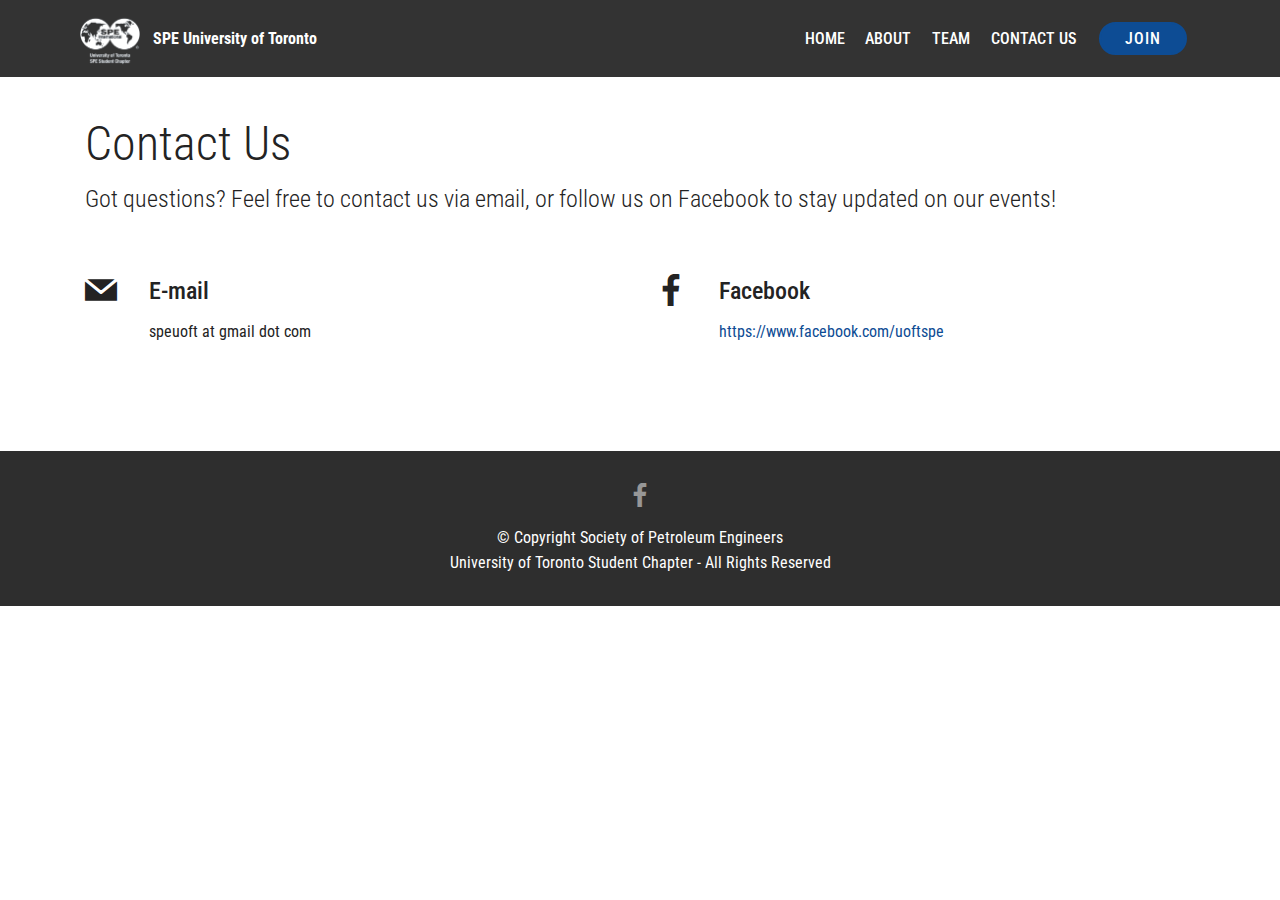
==== commit 8a7588e5: "Update" ====
--- a/contact.html
+++ b/contact.html
@@ -6,10 +6,10 @@
   <meta http-equiv="X-UA-Compatible" content="IE=edge">
   <meta name="generator" content="Mobirise v4.11.6, mobirise.com">
   <meta name="viewport" content="width=device-width, initial-scale=1, minimum-scale=1">
-  <link rel="shortcut icon" href="assets/images/spe-uoft-white-crop-122x123.png" type="image/x-icon">
+  <link rel="shortcut icon" href="assets/images/university-of-toronto-rgb-128x128.png" type="image/x-icon">
   <meta name="description" content="Site Builder Description">
   
-  <title>Contact</title>
+  <title>SPE UofT - Contact</title>
   <link rel="stylesheet" href="assets/bootstrap/css/bootstrap.min.css">
   <link rel="stylesheet" href="assets/bootstrap/css/bootstrap-grid.min.css">
   <link rel="stylesheet" href="assets/bootstrap/css/bootstrap-reboot.min.css">
@@ -23,60 +23,7 @@
   
 </head>
 <body>
-  <section class="mbr-section contacts3 cid-s8EiELrPdW" id="contacts3-9">
-    <!---->
-    
-    <!---->
-    <!--Overlay-->
-    
-    <!--Container-->
-    <div class="container">
-        <div class="row">
-            <!--Titles-->
-            <div class="title col-12">
-                <h2 class="align-left mbr-fonts-style display-2">
-                    Contact Us</h2>
-                <h3 class="mbr-section-subtitle pt-2 mbr-light mbr-fonts-style display-5">
-                    Got questions? Feel free to contact us via email, or follow us on Facebook to stay updated on our events!</h3>
-            </div>
-            <div class="col-12">
-                <div class="row">
-                    <div class="col-12 col-md-6">
-                        <div class="wrapper">
-                            <span class="iconfont-wrapper">
-                                <span class="amp-iconfont icon fa-thumbs-o-up fa socicon-mail socicon"></span>
-                            </span>
-                            <div class="b-info b-adress">
-                                <h5 class="align-left mbr-fonts-style display-5">
-                                    E-mail</h5>
-                                <p class="mbr-text align-left mbr-fonts-style display-7">
-                                    <a href="mailto:speuoft@gmail.com">speuoft at gmail dot com</a></p>
-                            </div>
-                        </div>
-                    </div>
-                    
-                    <div class="col-12 col-md-6">
-                        <div class="wrapper">
-                            <span class="iconfont-wrapper">
-                                <span class="amp-iconfont icon fa-comment-o fa socicon-facebook socicon"></span>
-                            </span>
-                            <div class="b-info b-mail">
-                                <h5 class="align-left mbr-fonts-style display-5">
-                                    Facebook</h5>
-                                <p class="mbr-text align-left mbr-fonts-style display-7">
-                                    <a href="https://www.facebook.com/uoftspe" target="_blank">https://www.facebook.com/uoftspe</a><br>
-                                </p>
-                            </div>
-                        </div>
-                    </div>
-                    
-                </div>
-            </div>
-        </div>
-    </div>
-</section>
-
-<section class="engine"><a href="https://mobirise.info/p">site templates free download</a></section><section class="menu cid-s8fsA3leK2" once="menu" id="menu1-7">
+  <section class="menu cid-s8fsA3leK2" once="menu" id="menu1-7">
 
     
 
@@ -116,6 +63,59 @@
     </nav>
 </section>
 
+<section class="engine"><a href="https://mobirise.info/m">free site design templates</a></section><section class="mbr-section contacts3 cid-s8EiELrPdW" id="contacts3-9">
+    <!---->
+    
+    <!---->
+    <!--Overlay-->
+    
+    <!--Container-->
+    <div class="container">
+        <div class="row">
+            <!--Titles-->
+            <div class="title col-12">
+                <h2 class="align-left mbr-fonts-style display-2">
+                    Contact Us</h2>
+                <h3 class="mbr-section-subtitle pt-2 mbr-light mbr-fonts-style display-5">
+                    Got questions? Feel free to contact us via email, or follow us on Facebook to stay updated on our events!</h3>
+            </div>
+            <div class="col-12">
+                <div class="row">
+                    <div class="col-12 col-md-6">
+                        <div class="wrapper">
+                            <span class="iconfont-wrapper">
+                                <span class="amp-iconfont icon fa-thumbs-o-up fa socicon-mail socicon"></span>
+                            </span>
+                            <div class="b-info b-adress">
+                                <h5 class="align-left mbr-fonts-style display-5">
+                                    E-mail</h5>
+                                <p class="mbr-text align-left mbr-fonts-style display-7">
+                                    speuoft at gmail dot com</p>
+                            </div>
+                        </div>
+                    </div>
+                    
+                    <div class="col-12 col-md-6">
+                        <div class="wrapper">
+                            <span class="iconfont-wrapper">
+                                <span class="amp-iconfont icon fa-comment-o fa socicon-facebook socicon"></span>
+                            </span>
+                            <div class="b-info b-mail">
+                                <h5 class="align-left mbr-fonts-style display-5">
+                                    Facebook</h5>
+                                <p class="mbr-text align-left mbr-fonts-style display-7">
+                                    <a href="https://www.facebook.com/uoftspe" target="_blank">https://www.facebook.com/uoftspe</a><br>
+                                </p>
+                            </div>
+                        </div>
+                    </div>
+                    
+                </div>
+            </div>
+        </div>
+    </div>
+</section>
+
 <section once="footers" class="cid-s8g8mjVo82" id="footer7-8">
 
     
@@ -136,10 +136,6 @@
                 <div class="soc-item">
                         <a href="https://www.facebook.com/uoftspe" target="_blank">
                             <span class="mbr-iconfont mbr-iconfont-social socicon-facebook socicon"></span>
-                        </a>
-                    </div><div class="soc-item">
-                        <a href="mailto:speuoft@gmail.com">
-                            <span class="mbr-iconfont mbr-iconfont-social socicon-mail socicon"></span>
                         </a>
                     </div></div>
             </div>
--- a/assets/mobirise/css/mbr-additional.css
+++ b/assets/mobirise/css/mbr-additional.css
@@ -1990,7 +1990,7 @@
   padding-bottom: 2.5rem;
 }
 .cid-s8EiELrPdW .mbr-text {
-  color: #767676;
+  color: #232323;
   margin: 0;
   padding-top: 0.5rem;
 }
--- a/assets/mobirise/css/mbr-additional.css
+++ b/assets/mobirise/css/mbr-additional.css
@@ -1990,7 +1990,7 @@
   padding-bottom: 2.5rem;
 }
 .cid-s8EiELrPdW .mbr-text {
-  color: #767676;
+  color: #232323;
   margin: 0;
   padding-top: 0.5rem;
 }
